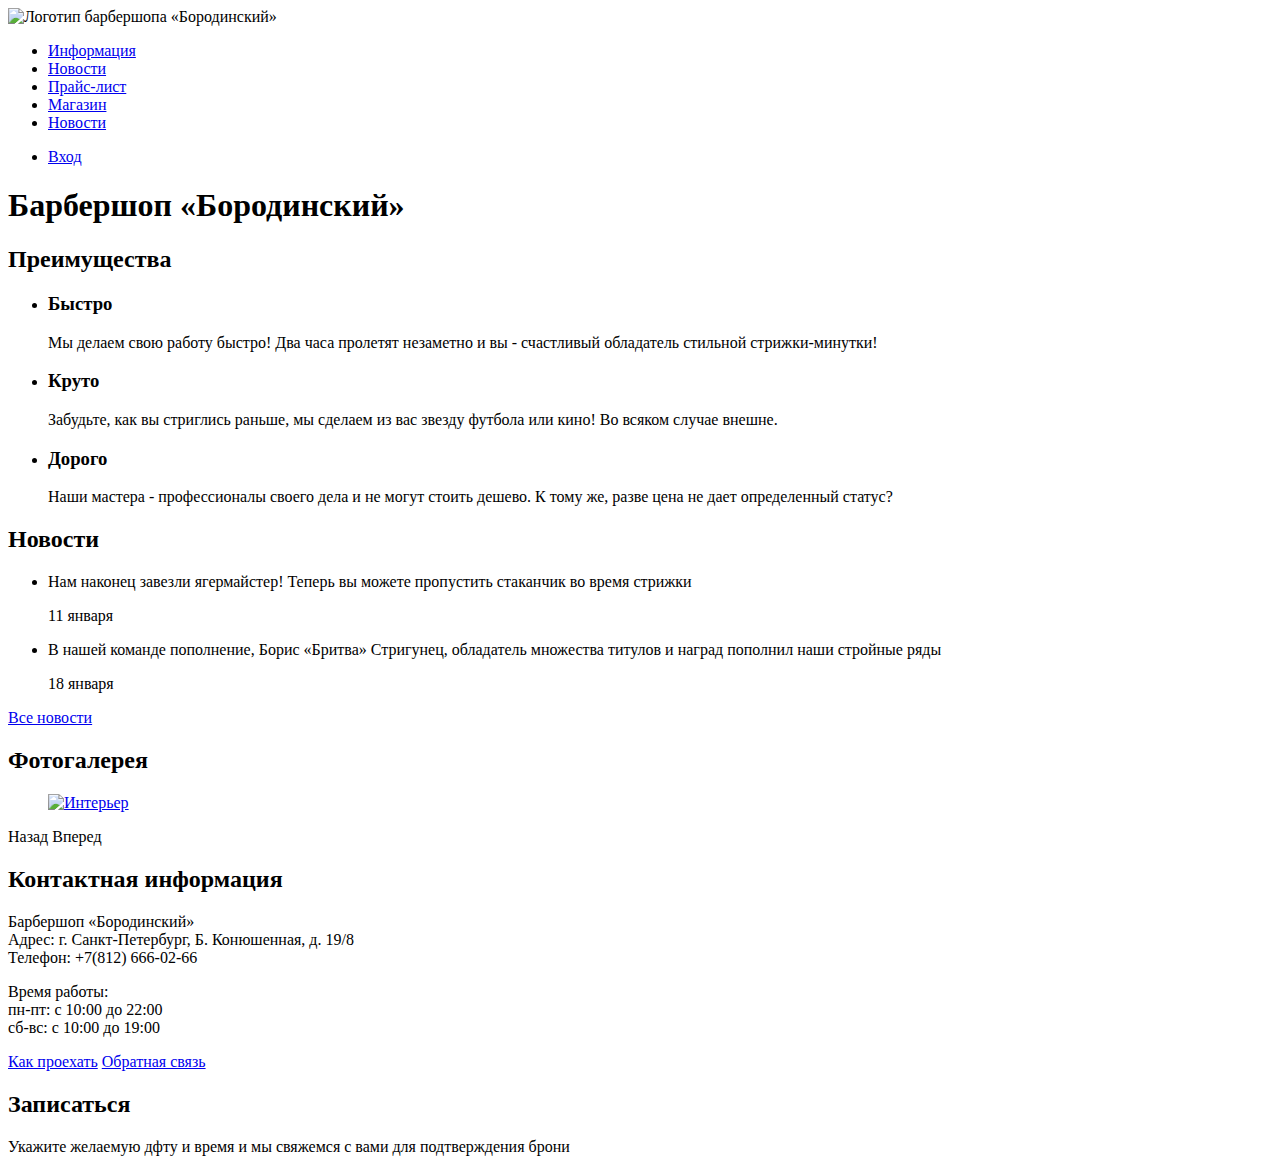
==== index.html @ f6ae05a8 "Add section appointment" ====
<!DOCTYPE html>
<html lang="ru">
  <head>
    <meta charset="utf-8">
    <title>HTML Academy: Барбершоп</title>
  </head>
  <body>
    <header class="main-header">
      <nav class="main-navigation">
        <a class="main-header-logo">
          <img src="img/index-logo.svg" width="368" height="153" alt="Логотип
           барбершопа  «Бородинский»">
        </a>
        <div class="main-navigation-wrapper">
          <div class="container">
            <ul class="site-navigation">
              <li><a href="info.html">Информация</a></li>
              <li><a href="news.html">Новости</a></li>
              <li><a href="price.html">Прайс-лист</a></li>
              <li><a href="catalog.html">Магазин</a></li>
              <li><a href="contacts.html">Новости</a></li>
            </ul>
            <ul class="user=navigation">
              <li><a class="login-link" href="login.html">Вход</a></li>
            </ul>
          </div>
        </div>  
      </nav>
    </header>
    <main class="container">
      <h1 class="visually-hidden">Барбершоп «Бородинский»</h1>
      <section class="features">
        <h2 class="visually-hidden">Преимущества</h2>
        <ul class="features-list">
          <li class="feature-item">
            <h3>Быстро</h3>
            <p>
              Мы делаем свою работу быстро! Два часа пролетят незаметно
               и вы - счастливый обладатель стильной стрижки-минутки!
            </p>
          </li>
          <li class="features-item">
            <h3>Круто</h3>
            <p>Забудьте, как вы стриглись раньше, мы сделаем из вас звезду
              футбола или кино! Во всяком случае внешне.
            </p>
          </li>
          <li class="feature-item">
            <h3>Дорого</h3>
            <p>Наши мастера - профессионалы своего дела и не могут стоить
              дешево. К тому же, разве цена не дает определенный статус?
            </p>
          </li>
        </ul>
      </section>
      <section class="news">
        <h2>Новости</h2>
        <ul class="news-list">
          <li class="news-item">
            <p>Нам наконец завезли ягермайстер! Теперь вы можете пропустить
               стаканчик во время стрижки</p>
            <time datetime="2016-01-11">11 января</time>
          </li>
          <li class="news-item">
            <p>В нашей команде пополнение, Борис «Бритва» Стригунец, 
              обладатель множества титулов и наград пополнил наши стройные ряды
            </p>
            <time datetime="2016-01-18">18 января</time>
          </li>
        </ul>
        <a class="button" href="news.html">Все новости</a>
      </section>
      <section class="gallery-content">
        <h2>Фотогалерея</h2>
        <figure class="gallery-content">
          <a href="#"><img src="img/studio.jpg" width="286" height="164" 
            alt="Интерьер"></a>
        </figure>
        <span class="button gallery-button gallery-button-back">Назад</span>
        <span class="button gallery-button gullery-button-next">Вперед</span>
      </section>
      <section class="contacts">
        <h2>Контактная информация</h2>
        <p>
            Барбершоп «Бородинский»<br>
            Адрес: г. Санкт-Петербург, Б. Конюшенная, д. 19/8 <br>
            Телефон: +7(812) 666-02-66
        </p>
        <p>
          Время работы:<br>
          пн-пт: с 10:00 до 22:00<br>
          сб-вс: с 10:00 до 19:00
        </p>
        <a class="button contacts-button" href="map.html">Как проехать</a>
        <a class="button contacts-button" href="contacts.html">Обратная связь</a>
      </section>
      <section class="appointment">
        <h2>Записаться</h2>
        <p class="appointment-info">Укажите желаемую дфту и время и мы свяжемся
           с вами для подтверждения брони</p>
           <!-- Форма -->
      </section>

    </main>
    

  </body>
</html>
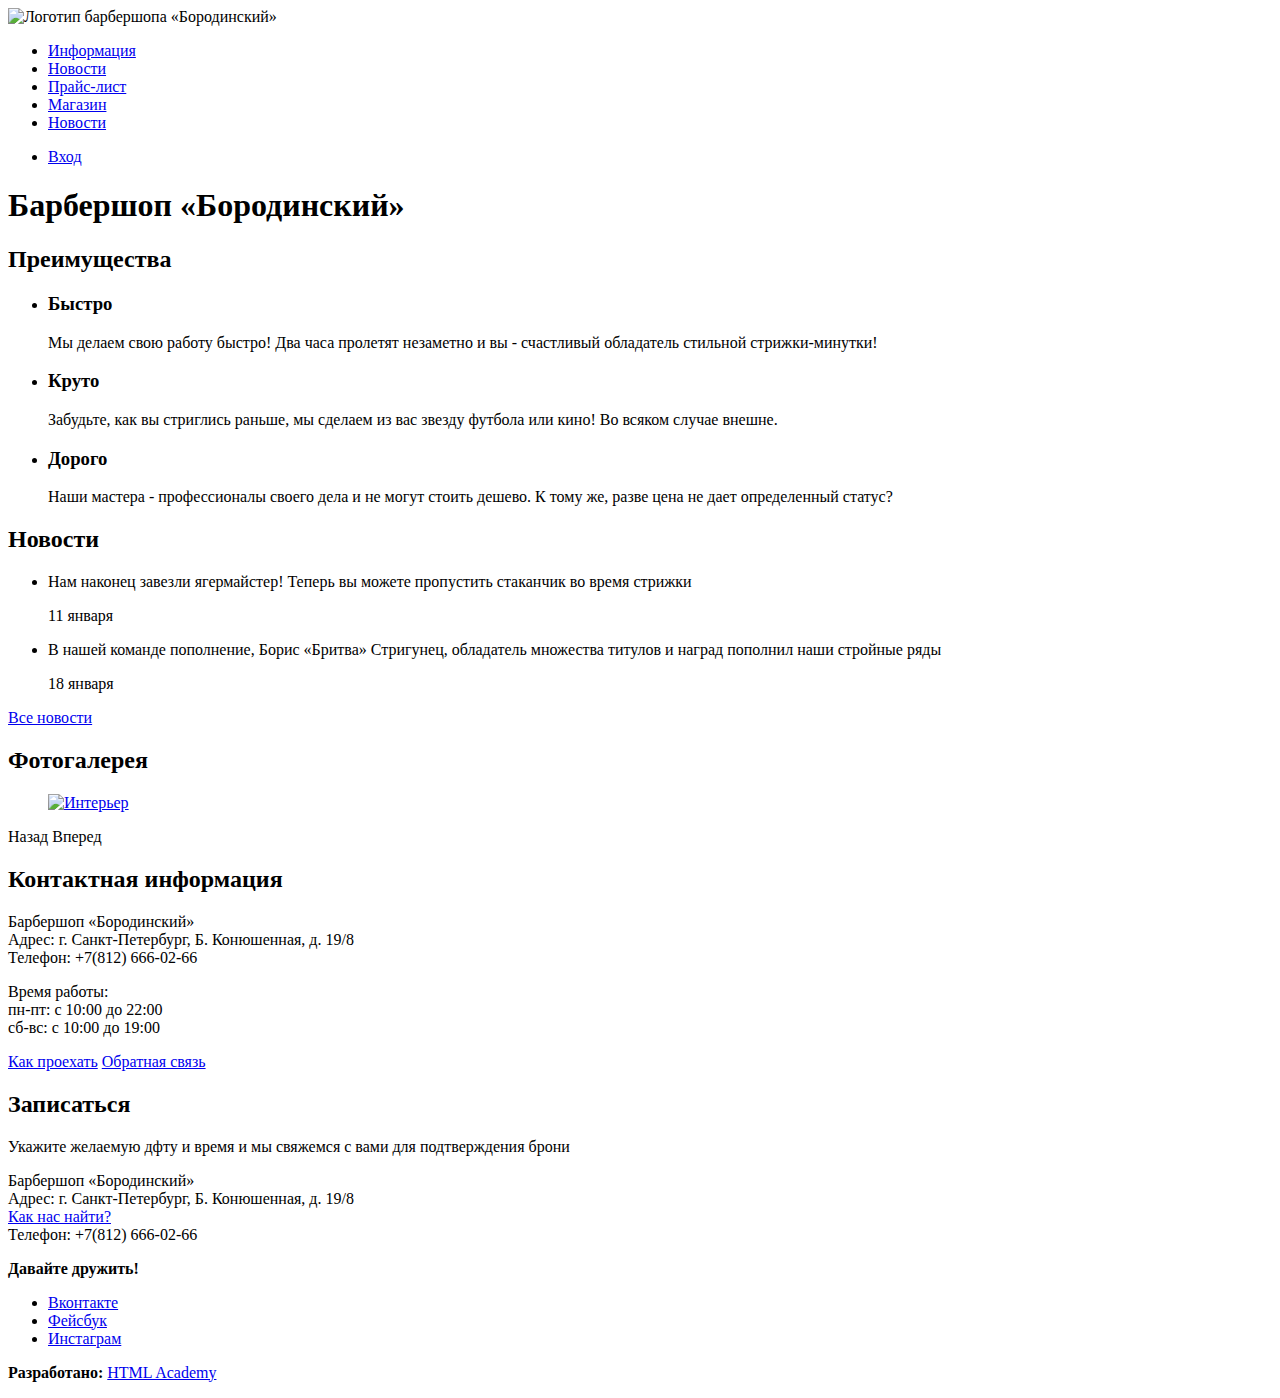
==== commit 71a34d3f: "Add footer" ====
--- a/index.html
+++ b/index.html
@@ -100,9 +100,27 @@
            с вами для подтверждения брони</p>
            <!-- Форма -->
       </section>
-
-    </main>
-    
+     </main>
+    <footer class="main-footer">
+      <p class="footer-contacts">
+          Барбершоп «Бородинский»<br>
+          Адрес: г. Санкт-Петербург, Б. Конюшенная, д. 19/8<br>
+          <a href="map.html">Как нас найти?</a><br>
+          Телефон: +7(812) 666-02-66
+      </p>
+      <div class="footer-social">
+        <b>Давайте дружить!</b>
+        <ul>
+          <li><a class="social-button" href="#">Вконтакте</a></li>
+          <li><a class="social-button" href="#">Фейсбук</a></li>
+          <li><a class="social-button" href="#">Инстаграм</a></li>
+        </ul>
+      </div>
+      <p class="footer-copyright">
+        <b>Разработано:</b>
+        <a class="button" href="http://htmlacademy.ru">HTML Academy</a>
+      </p>
+    </footer>
 
   </body>
 </html>
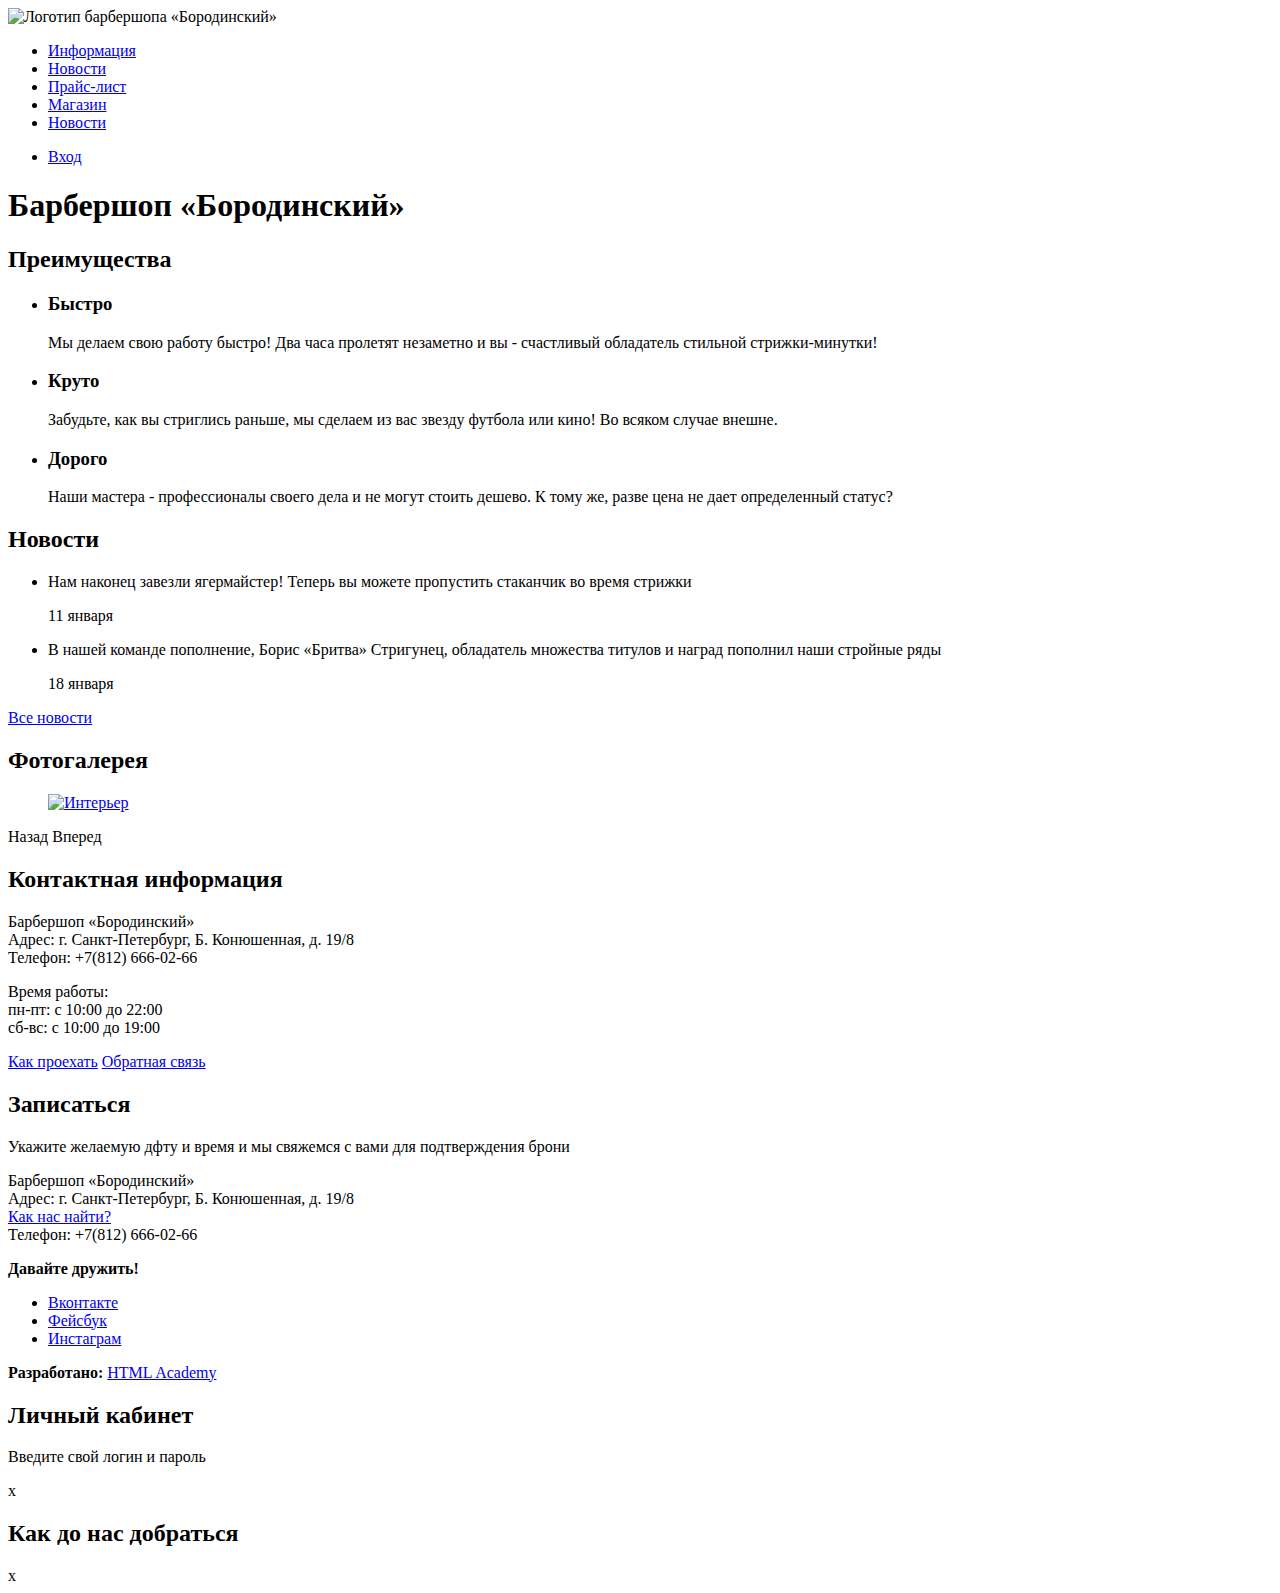
==== commit d52b6c9c: "Add modal login and map" ====
--- a/index.html
+++ b/index.html
@@ -121,6 +121,15 @@
         <a class="button" href="http://htmlacademy.ru">HTML Academy</a>
       </p>
     </footer>
-
+   <section class="modal modal-login">
+    <h2>Личный кабинет</h2>
+    <p>Введите свой логин и пароль</p>
+      <!--Форма  -->
+      <span class="modal modal-close">x</span>
+  </section> 
+  <section class="modal modal-map">
+    <h2 class="visually-hidden">Как до нас добраться</h2>
+    <span class="modal modal-close">x</span>
+  </section>
   </body>
 </html>
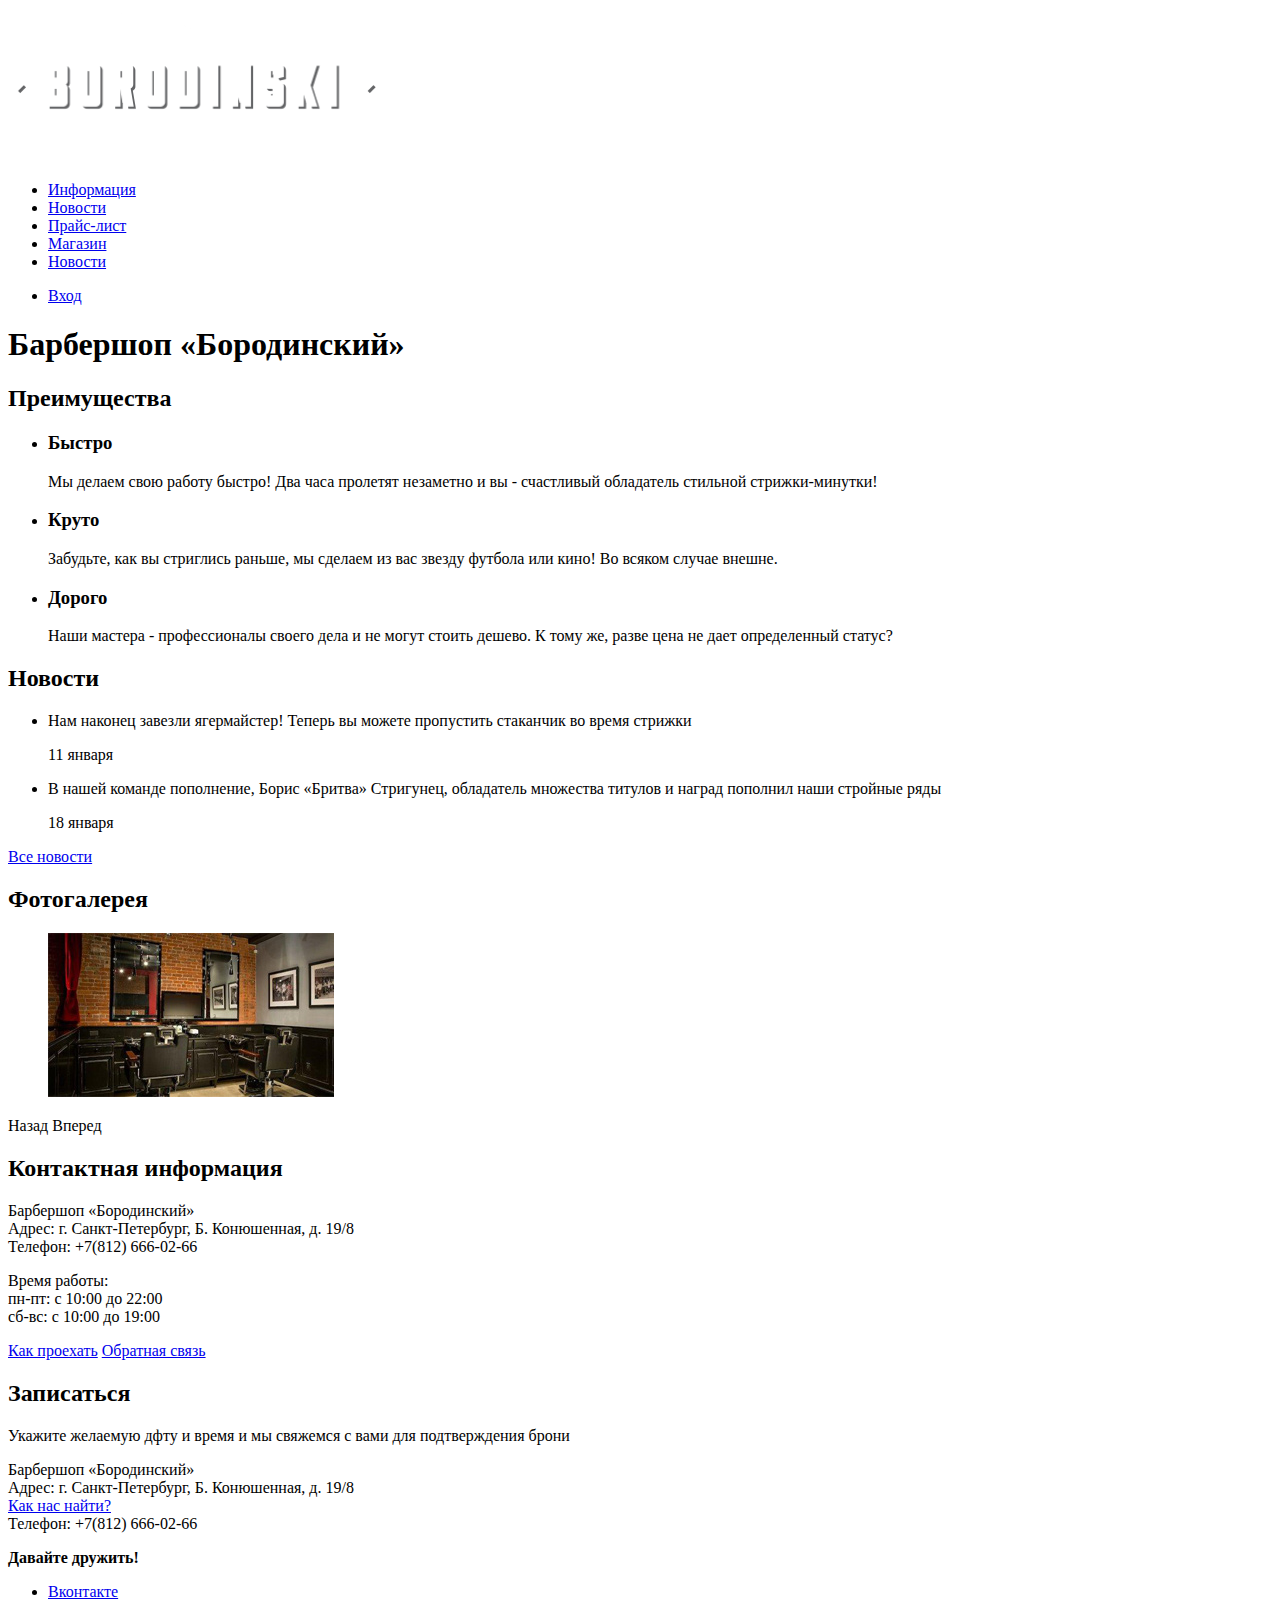
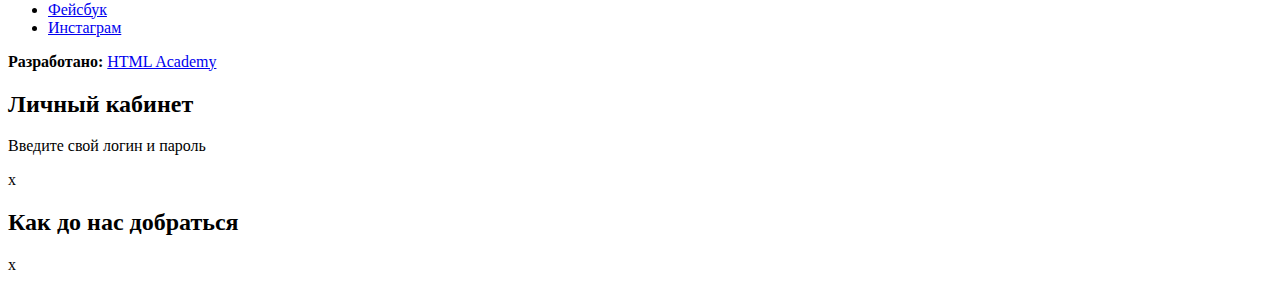
==== commit b26fb60f: "Change format" ====
--- a/index.html
+++ b/index.html
@@ -8,7 +8,7 @@
     <header class="main-header">
       <nav class="main-navigation">
         <a class="main-header-logo">
-          <img src="img/index-logo.svg" width="368" height="153" alt="Логотип
+          <img src="img/index-logo.png" width="368" height="153" alt="Логотип
            барбершопа  «Бородинский»">
         </a>
         <div class="main-navigation-wrapper">
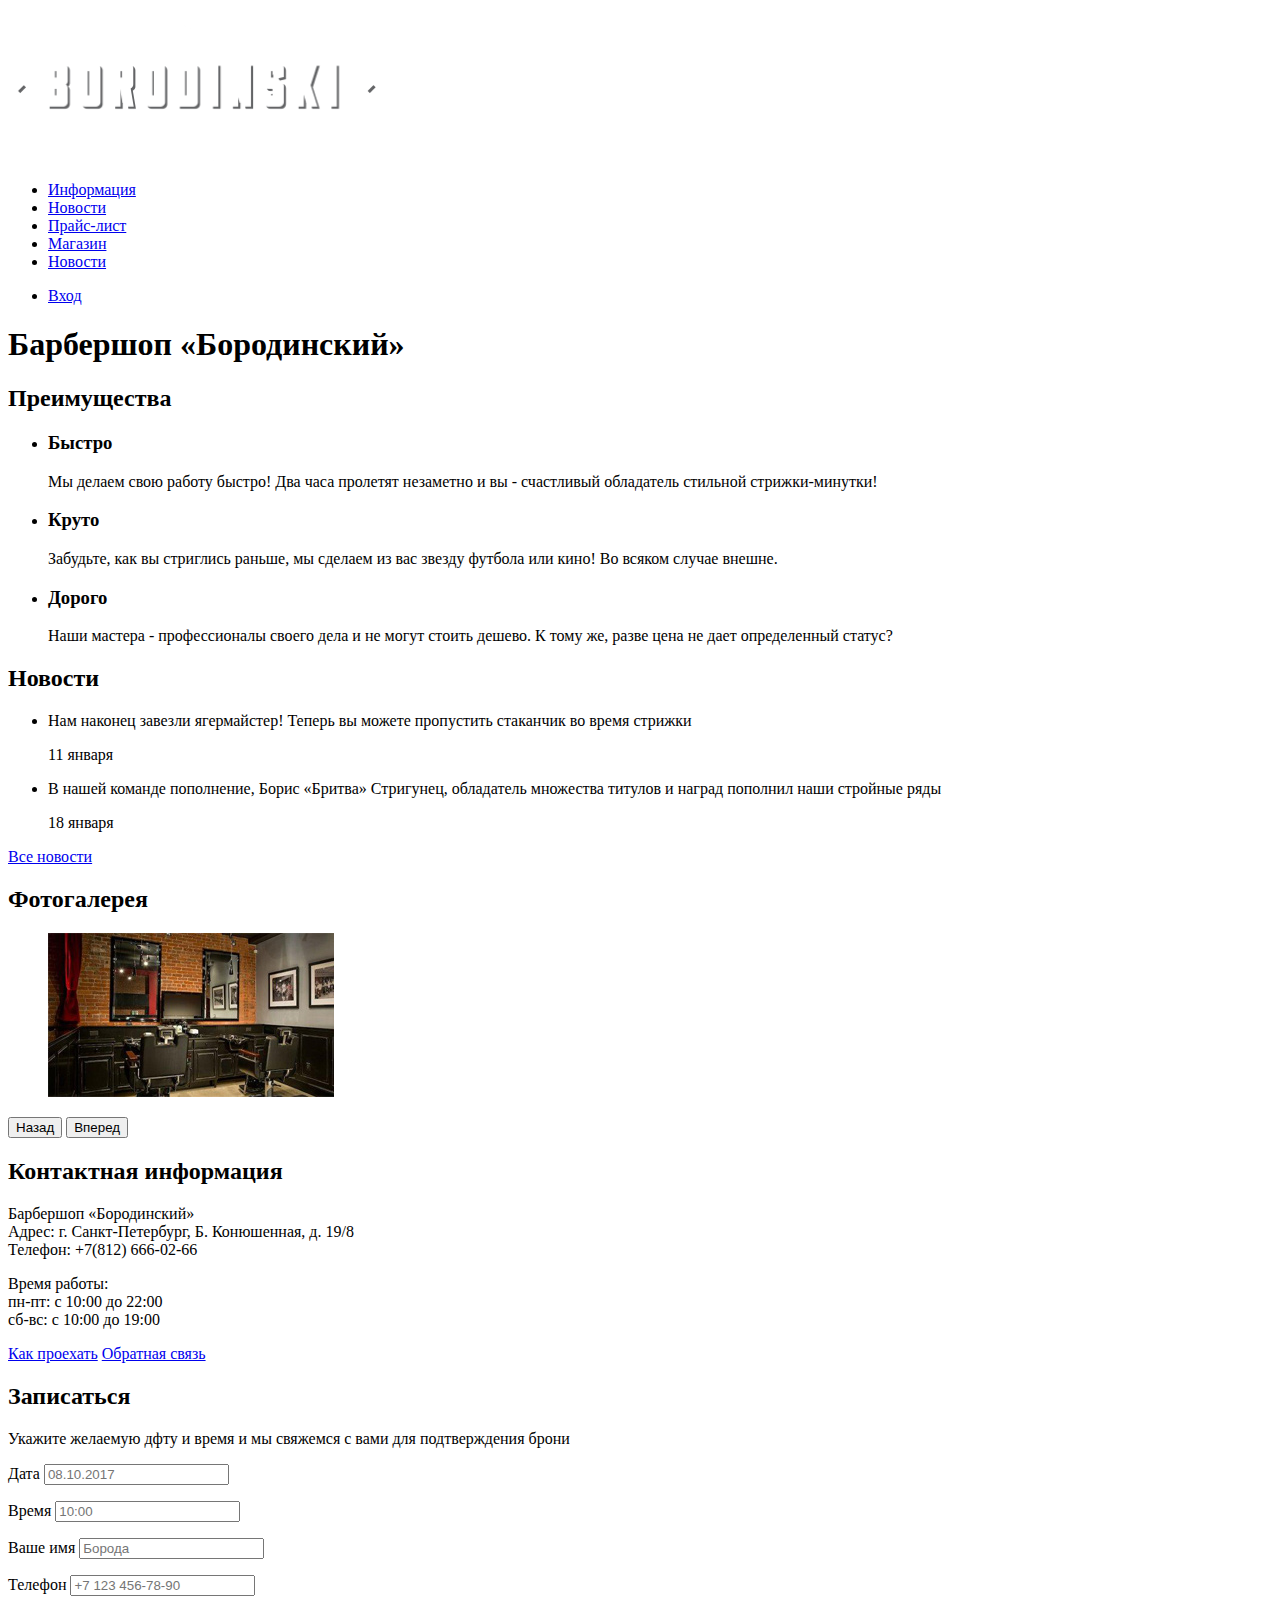
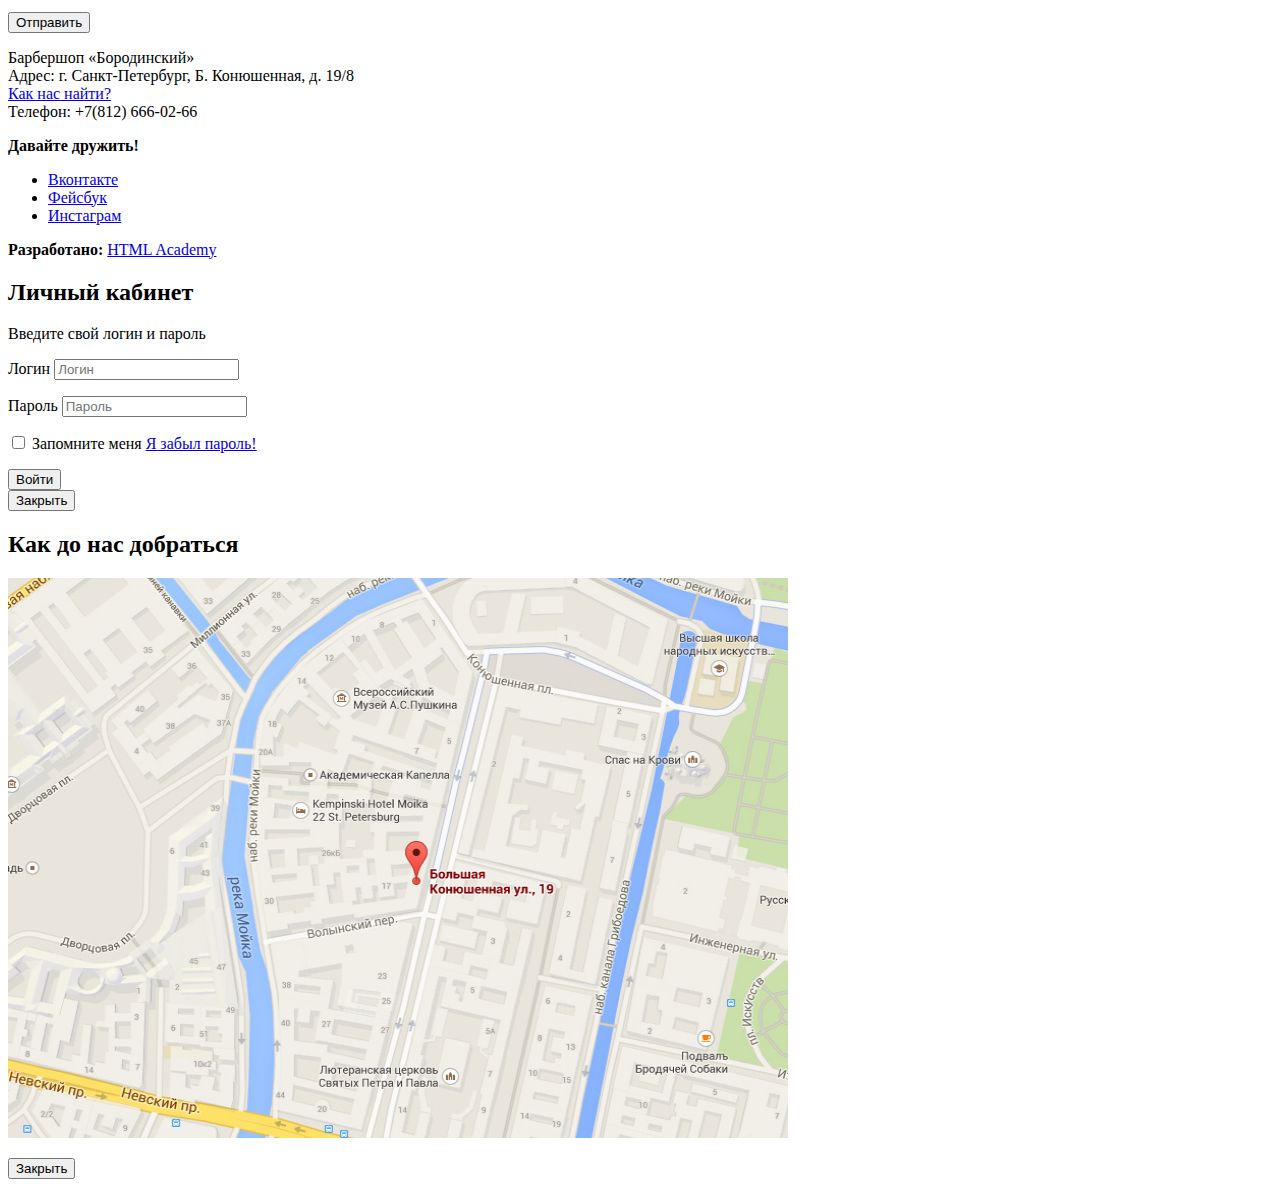
==== commit a32d88a2: "Add forms and labels" ====
--- a/index.html
+++ b/index.html
@@ -8,23 +8,20 @@
     <header class="main-header">
       <nav class="main-navigation">
         <a class="main-header-logo">
-          <img src="img/index-logo.png" width="368" height="153" alt="Логотип
-           барбершопа  «Бородинский»">
+          <img src="img/index-logo.png" width="368" height="153" alt="Логотип барбершопа  «Бородинский»">
         </a>
-        <div class="main-navigation-wrapper">
-          <div class="container">
-            <ul class="site-navigation">
-              <li><a href="info.html">Информация</a></li>
-              <li><a href="news.html">Новости</a></li>
-              <li><a href="price.html">Прайс-лист</a></li>
-              <li><a href="catalog.html">Магазин</a></li>
-              <li><a href="contacts.html">Новости</a></li>
-            </ul>
-            <ul class="user=navigation">
-              <li><a class="login-link" href="login.html">Вход</a></li>
-            </ul>
-          </div>
-        </div>  
+        <ul class="site-navigation">
+          <li><a href="info.html">Информация</a></li>
+          <li><a href="news.html">Новости</a></li>
+          <li><a href="price.html">Прайс-лист</a></li>
+          <li><a href="catalog.html">Магазин</a></li>
+          <li><a href="contacts.html">Новости</a></li>
+        </ul>
+        <ul class="user=navigation">
+          <li>
+            <a class="login-link" href="login.html">Вход</a>
+          </li>
+        </ul>
       </nav>
     </header>
     <main class="container">
@@ -76,8 +73,8 @@
           <a href="#"><img src="img/studio.jpg" width="286" height="164" 
             alt="Интерьер"></a>
         </figure>
-        <span class="button gallery-button gallery-button-back">Назад</span>
-        <span class="button gallery-button gullery-button-next">Вперед</span>
+        <button class="button gallery-button gallery-button-back">Назад</button>
+        <button class="button gallery-button gullery-button-next">Вперед</button>
       </section>
       <section class="contacts">
         <h2>Контактная информация</h2>
@@ -98,7 +95,25 @@
         <h2>Записаться</h2>
         <p class="appointment-info">Укажите желаемую дфту и время и мы свяжемся
            с вами для подтверждения брони</p>
-           <!-- Форма -->
+        <form class="appointment-form" action="http://echo.htmlacademy.ru" method="post">
+          <p class="appointment-item">
+            <label for="appointment-date">Дата</label>
+            <input id="appointment-date" type="text" name="date" value="" placeholder="08.10.2017">
+          </p>
+          <p class="appointment-item">
+            <label for="appointment-time">Время</label>
+            <input id="appointment-time" type="text" name="time" value="" placeholder="10:00">
+          </p>
+          <p class="appointment-item">
+              <label for="appointment-name">Ваше имя</label>
+              <input id="appointment-name" type="text" name="time" value="" placeholder="Борода">
+            </p>
+          <p class="appointment-item">
+            <label for="appointment-phone">Телефон</label>
+            <input id="appointment-phone" type="tel" name="phone" value="" placeholder="+7 123 456-78-90">
+          </p>
+          <button class="button" type="submit">Отправить</button>
+        </form>
       </section>
      </main>
     <footer class="main-footer">
@@ -124,12 +139,34 @@
    <section class="modal modal-login">
     <h2>Личный кабинет</h2>
     <p>Введите свой логин и пароль</p>
-      <!--Форма  -->
-      <span class="modal modal-close">x</span>
+    <form class="login-form" action="https://echo.htmlacademy.ru" method="post">
+      <p>
+        <label class="visually-hidden" for="user-login">Логин</label>
+        <input class="login-icon-user" id="user-login" type="text" name="login" placeholder="Логин">
+      </p>
+      <p>
+        <label class="visually-hidden" for="user-password">Пароль</label>
+        <input class="login-icon-password" id="user-password" type="password" name="password" placeholder="Пароль">
+      </p>
+      <p class="login-password-info">
+        <label class="login-checkbox">
+          <input type="checkbox" name="remember" class="visually-hidden">
+          <span class="checkbox-indicator"></span>
+          Запомните меня
+        </label> 
+        <a class="restore" href="#">Я забыл пароль!</a>
+      </p>
+      <button class="button" type="submit">Войти</button>
+    </form>
+    <button class="modal-close" type="button">Закрыть</button>
   </section> 
   <section class="modal modal-map">
     <h2 class="visually-hidden">Как до нас добраться</h2>
-    <span class="modal modal-close">x</span>
+    <p>
+      <img src="img/map.jpg" width="780" height="560" alt="Офис компании по адресу ул.
+      Большая Конюшенная 19/8, Санкт-Петербург">
+    </p>
+    <button class="modal-close" type="button">Закрыть</button>
   </section>
   </body>
 </html>
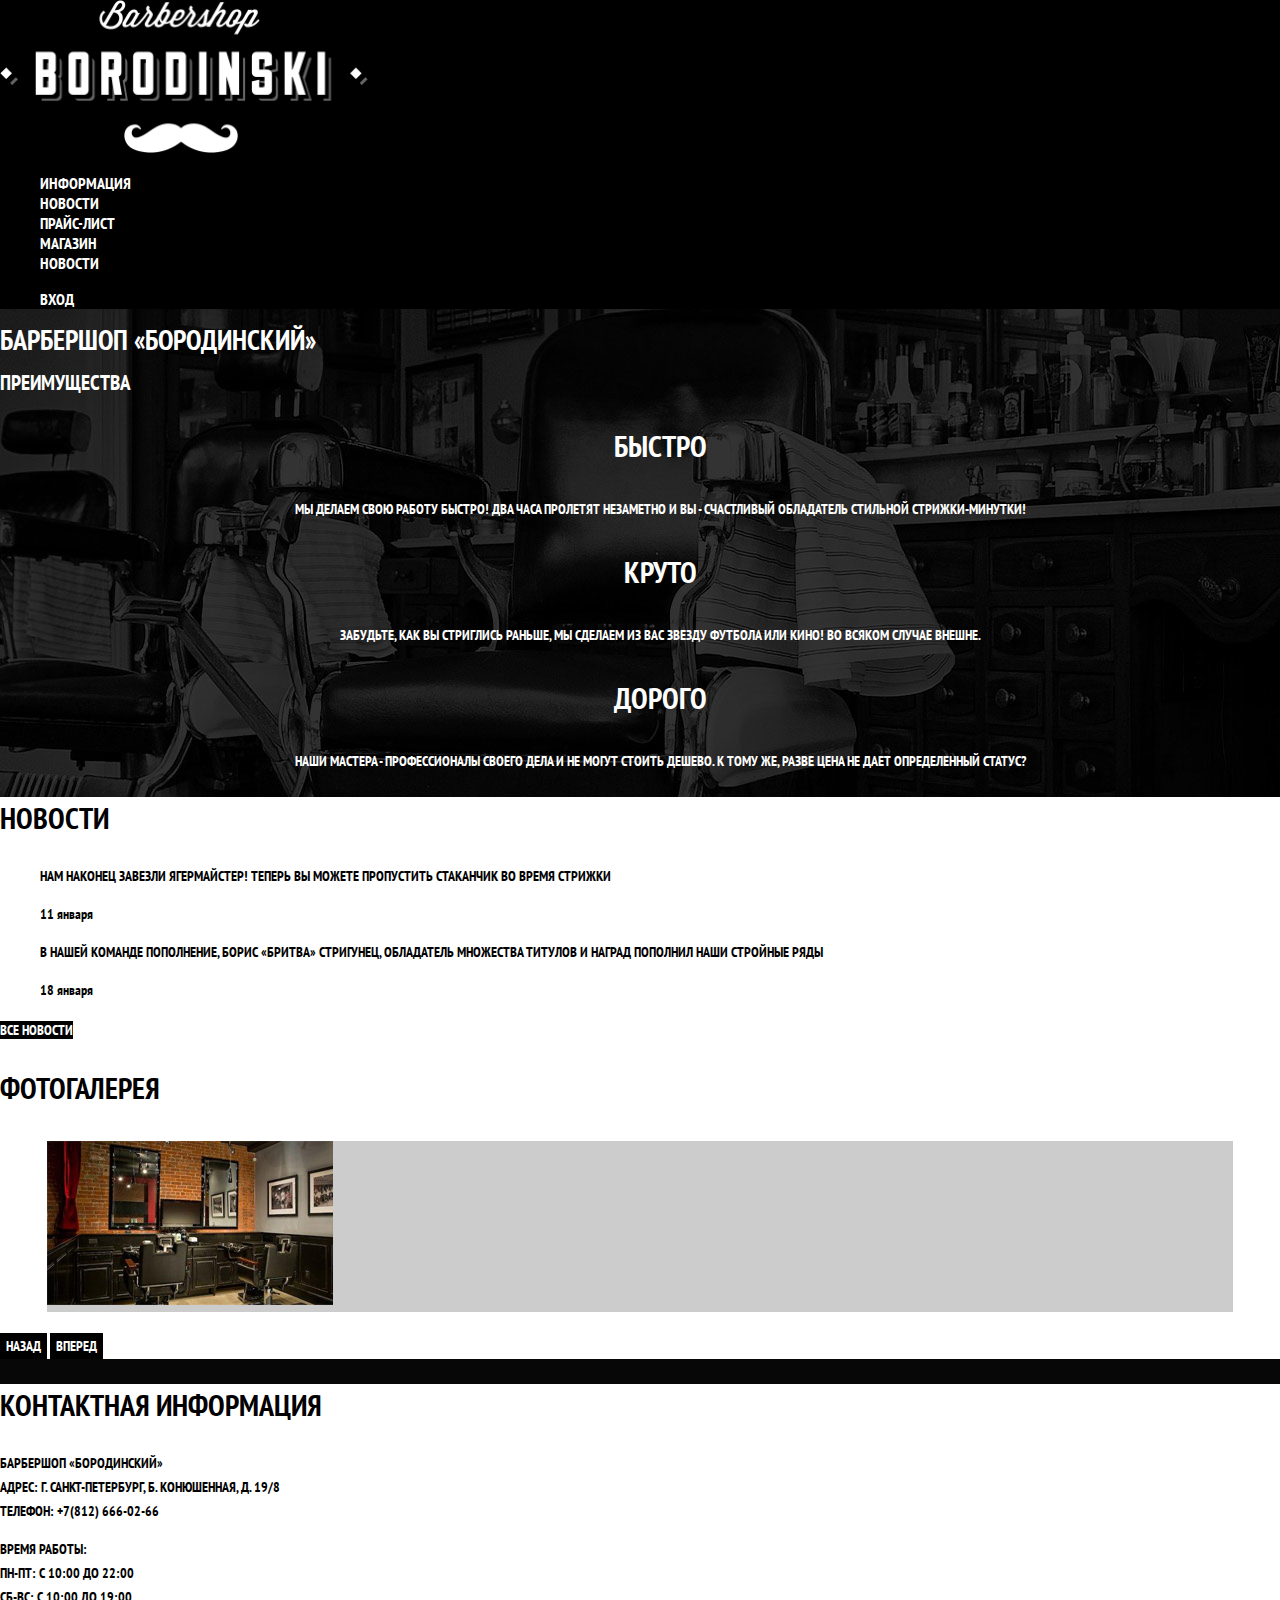
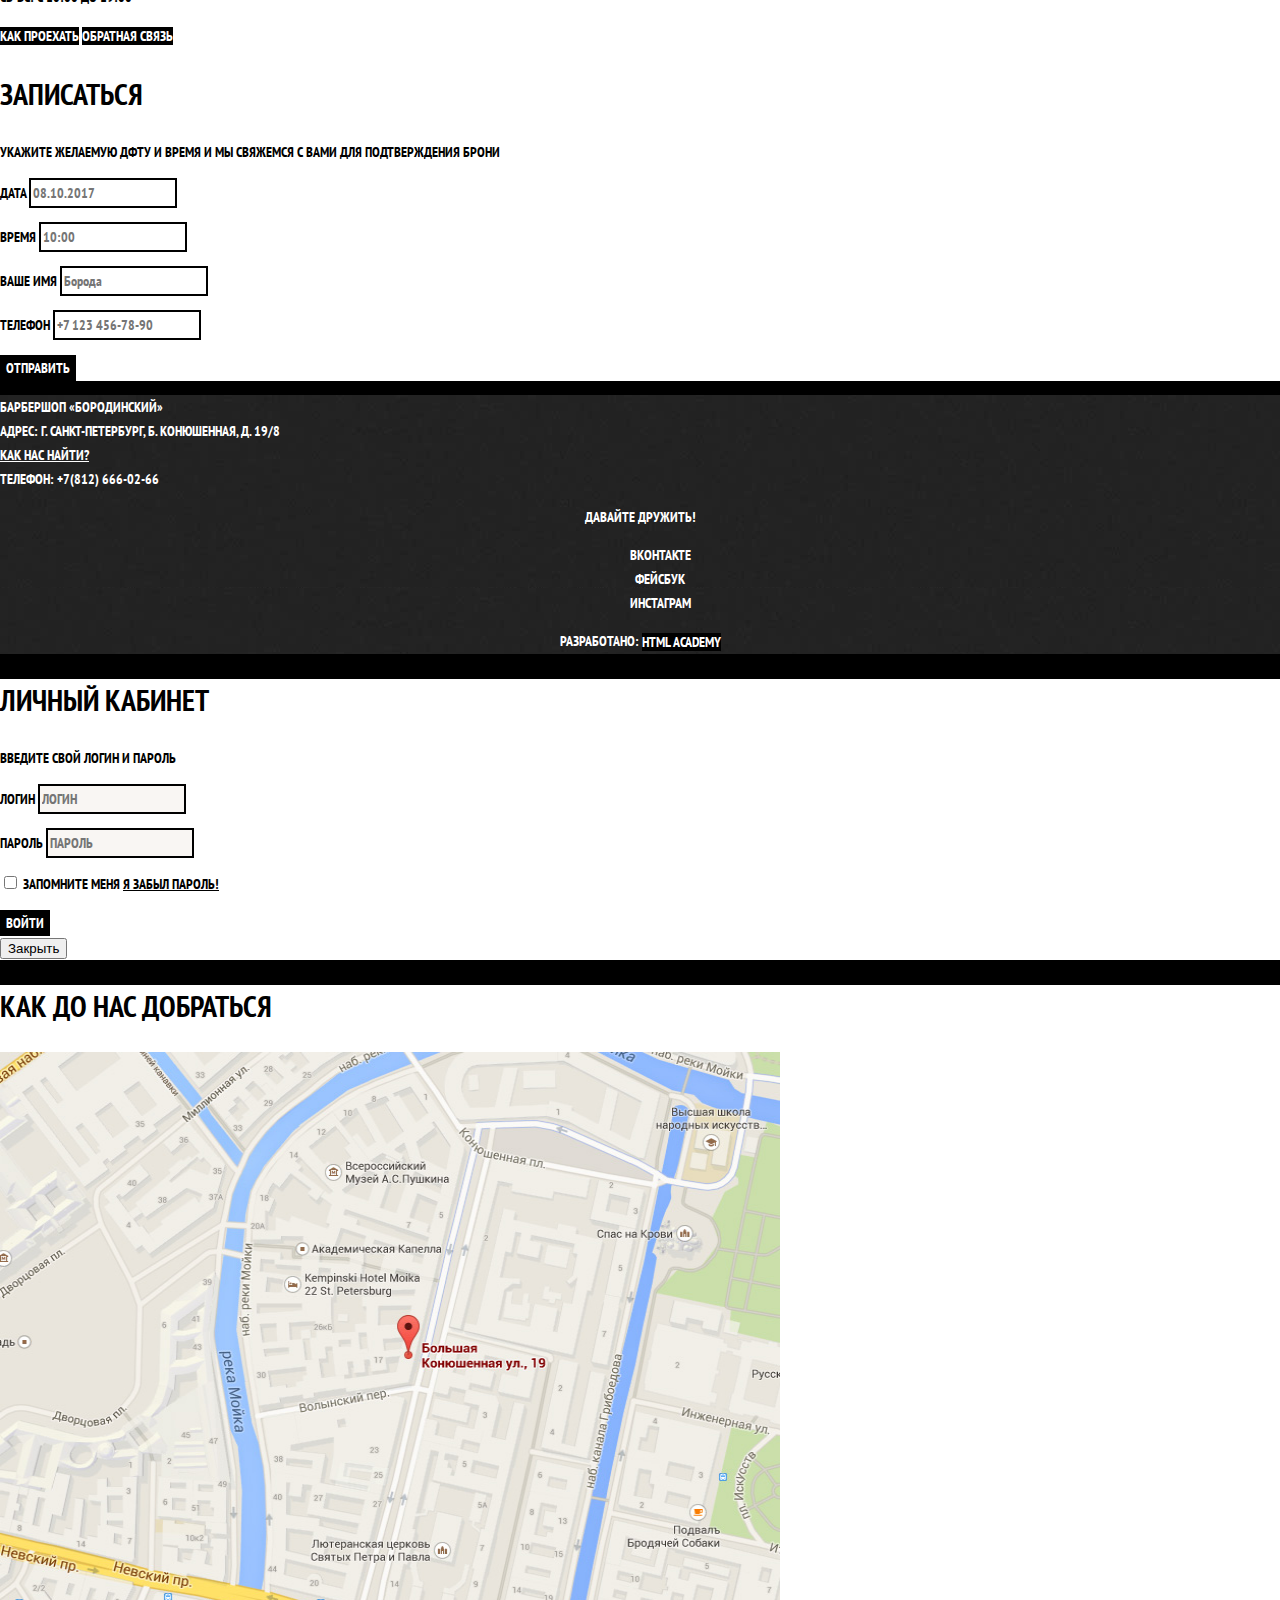
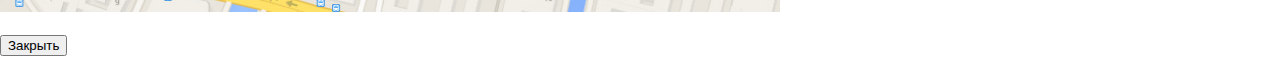
==== commit b2d9381a: "Add style.css" ====
--- a/index.html
+++ b/index.html
@@ -3,6 +3,9 @@
   <head>
     <meta charset="utf-8">
     <title>HTML Academy: Барбершоп</title>
+    <link href="https://fonts.googleapis.com/css?family=PT+Sans+Narrow:400,700&amp;subset=latin,cyrillic" rel="stylesheet">
+    <link href="https://fonts.googleapis.com/css?family=PT+Sans+Narrow:400,700&amp;subset=latin,cyrillic" rel="stylesheet">
+    <link href="css/style.css" rel="stylesheet">
   </head>
   <body>
     <header class="main-header">
@@ -17,7 +20,7 @@
           <li><a href="catalog.html">Магазин</a></li>
           <li><a href="contacts.html">Новости</a></li>
         </ul>
-        <ul class="user=navigation">
+        <ul class="user-navigation">
           <li>
             <a class="login-link" href="login.html">Вход</a>
           </li>
@@ -36,7 +39,7 @@
                и вы - счастливый обладатель стильной стрижки-минутки!
             </p>
           </li>
-          <li class="features-item">
+          <li class="feature-item">
             <h3>Круто</h3>
             <p>Забудьте, как вы стриглись раньше, мы сделаем из вас звезду
               футбола или кино! Во всяком случае внешне.
@@ -50,6 +53,7 @@
           </li>
         </ul>
       </section>
+      <div class="index-columns">
       <section class="news">
         <h2>Новости</h2>
         <ul class="news-list">
@@ -67,7 +71,7 @@
         </ul>
         <a class="button" href="news.html">Все новости</a>
       </section>
-      <section class="gallery-content">
+      <section class="gallery">
         <h2>Фотогалерея</h2>
         <figure class="gallery-content">
           <a href="#"><img src="img/studio.jpg" width="286" height="164" 
@@ -76,6 +80,9 @@
         <button class="button gallery-button gallery-button-back">Назад</button>
         <button class="button gallery-button gullery-button-next">Вперед</button>
       </section>
+    </div>
+
+    <div class="index-columns">
       <section class="contacts">
         <h2>Контактная информация</h2>
         <p>
@@ -115,6 +122,7 @@
           <button class="button" type="submit">Отправить</button>
         </form>
       </section>
+    </div>
      </main>
     <footer class="main-footer">
       <p class="footer-contacts">
--- a/css/style.css
+++ b/css/style.css
@@ -0,0 +1,203 @@
+body {
+   margin: 0;
+   padding: 0;
+
+   font-family: "PT Sans Narrow", Arial, sans-serif;
+   font-size: 14px;
+   line-height: 24px;
+   font-weight: 700;
+   color: #ffffff;
+   text-transform: uppercase;
+
+   background-color: #000000;
+   background-image: url("../img/bg.jpg");
+   background-position: top center;
+   background-repeat: no-repeat;
+}
+
+.inner-page {
+    color: #000000;
+    background-color: #f9f6f3;
+    background-image: url("../img/pattern-light.jpg");
+    background-position: 0 0;
+    background-repeat: repeat;
+}
+
+a {
+    text-decoration: none;
+}
+
+.button {
+    font: inherit;
+
+    text-align: center;
+    color: #ffffff;
+    vertical-align: middle;
+    text-transform: uppercase;
+
+    background-color: #000000;
+    border: none;
+}
+
+.button:hover,
+.button:focus,
+.button:active {
+    background-color: #663d14;
+}
+
+.main-navigation {
+    font-size: 16px;
+    line-height: 20px;
+    color: #ffffff;
+
+    background-color: #000000;
+}
+
+.site-navigation,
+.user-navigation {
+    list-style: none;
+}
+
+.site-navigation a,
+.user-navigation a {
+    color: #ffffff;
+}
+
+.site-navigation a:hover,
+.site-navigation a:focus,
+.user-navigation a:hover,
+.user-navigation a:focus {
+    background-color: #242424;
+}
+
+.features-list {
+    list-style: none;
+}
+
+.feature-item {
+    text-align: center;
+}
+
+.feature-item h3 {
+    font-size: 30px;
+    line-height: 42px;
+}
+
+.index-columns {
+    color: #000000;
+
+    background-color: #f8f5f2;
+    background-image: url("../img/pattern-light.jpg");
+    background-position: 0 0;
+    background-repeat: repeat;
+}
+
+.index-columns h2 {
+    font-size: 30px;
+    line-height: 42px;
+}
+
+.news-list {
+    list-style: none;
+}
+
+.news-item time {
+    text-transform: none;
+}
+
+.gallery-content {
+    background-color: #cccccc;
+    border: 7px solid #ffffff;
+}
+.appointment-item input {
+    font: inherit;
+
+    background-color: transparent;
+    border: 2px solid #000000;
+}
+
+.appointment-item input:focus {
+    border-color: #663d15;
+}
+
+.main-footer {
+    color: #ffffff;
+
+    background-color: #212121;
+    background-image: url("../img/pattern-dark.jpg");
+    background-position: 0 0;
+    background-repeat: repeat;
+}
+
+.footer-contacts a {
+    color: #ffffff;
+    text-decoration: underline;
+}
+
+.footer-contacts a:hover,
+.footer-contacts a:focus {
+    text-decoration: none;
+}
+
+.footer-social {
+    text-align: center;
+}
+
+.footer-social ul {
+    list-style: none;
+}
+
+.social-button {
+    color: #ffffff;
+}
+
+.footer-copyright {
+    text-align: center;
+}
+
+.footer-copyright .button:hover,
+.footer-copyright .button:focus {
+    color: #000000;
+
+    background-color: #ffffff;
+}
+
+.modal {
+    color: #000000;
+
+    background-color: #f8f3f0;
+    background-image: url("../img/pattern-light.jpg");
+}
+.modal h2 {
+    font-size: 30px;
+    line-height: 42px;
+}
+
+.login-form input[type="text"],
+.login-form input[type="password"] {
+    font: inherit;
+    color: #000000;
+    text-transform: uppercase;
+
+    background-color: #f9f6f3;
+    border: 2px solid #000000;
+}
+
+.login-form input:focus {
+    border-color: #663d15;
+}
+
+.login-checkbox:hover,
+.login-checkbox:focs {
+    color: #663d15;
+}
+
+.restore {
+    color: #000000;
+    text-decoration: underline;
+}
+
+.restore:hover,
+.restore:focus {
+    text-decoration: none;
+}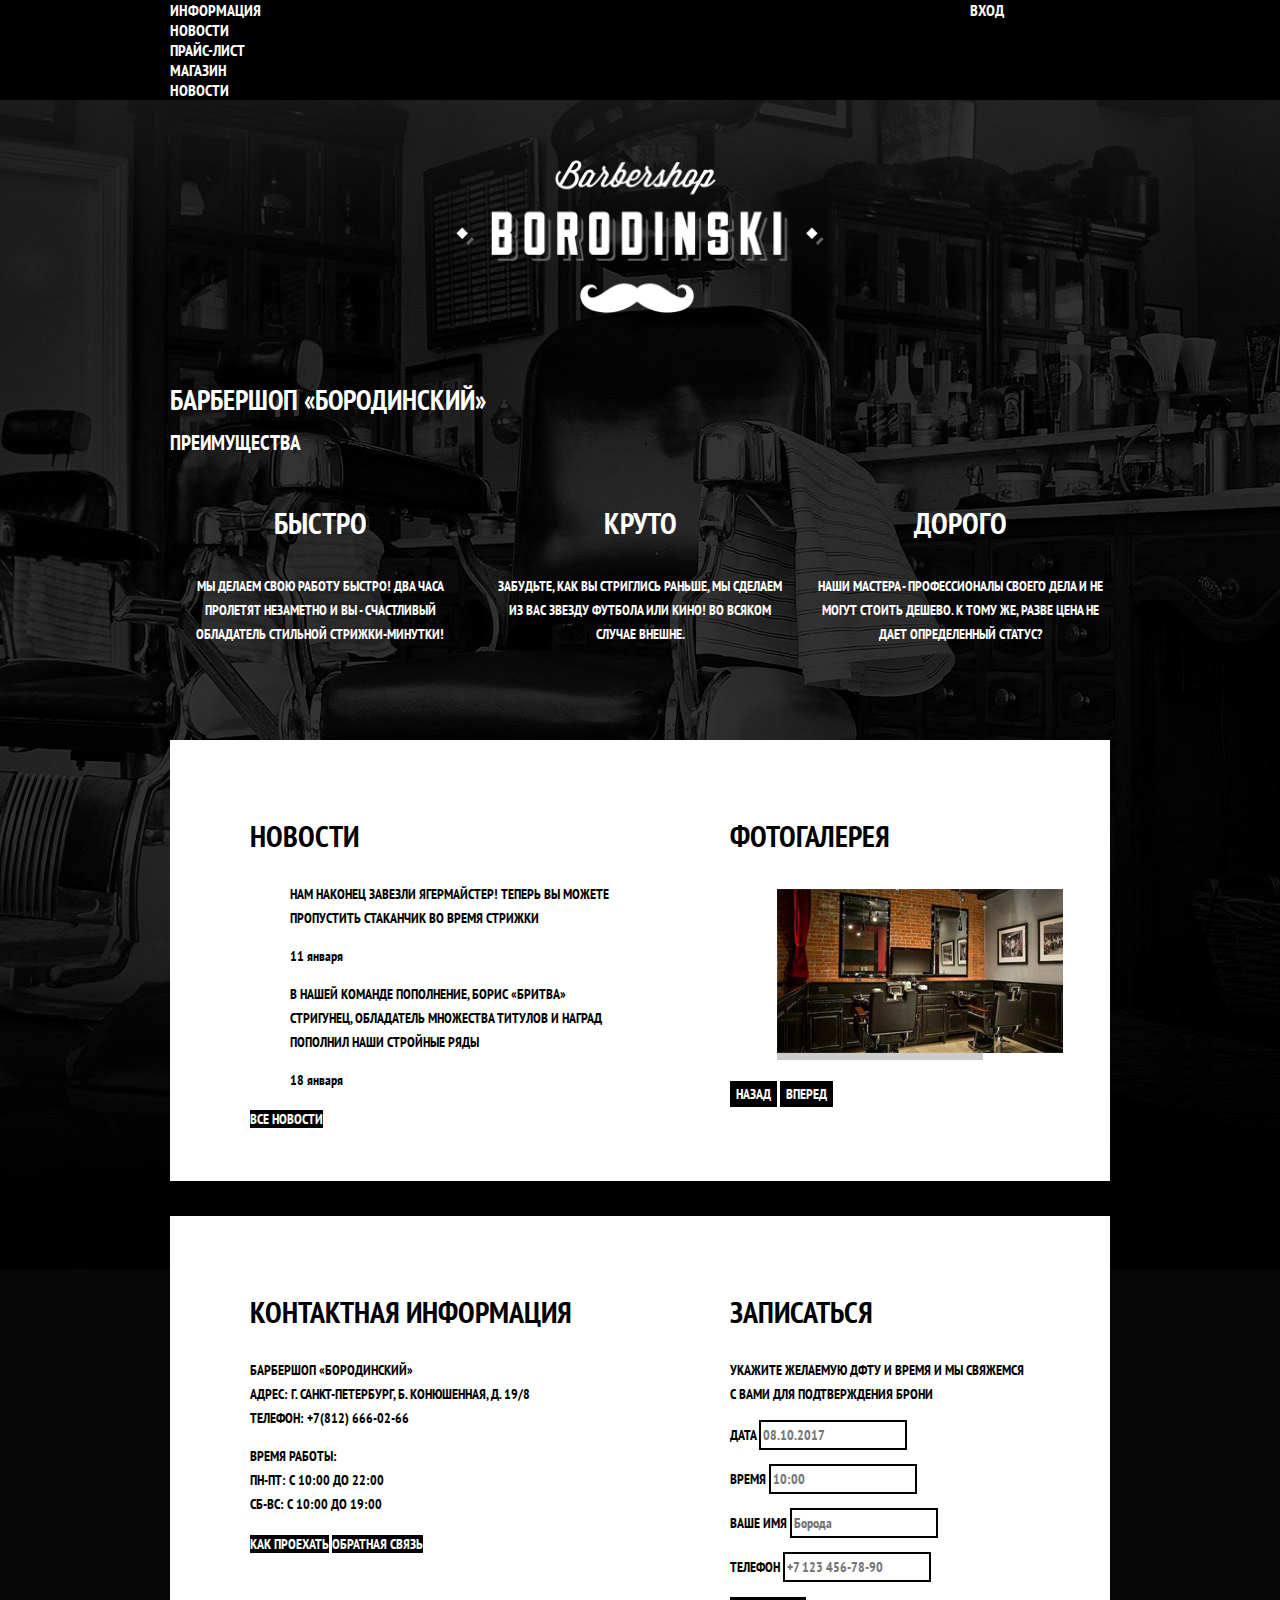
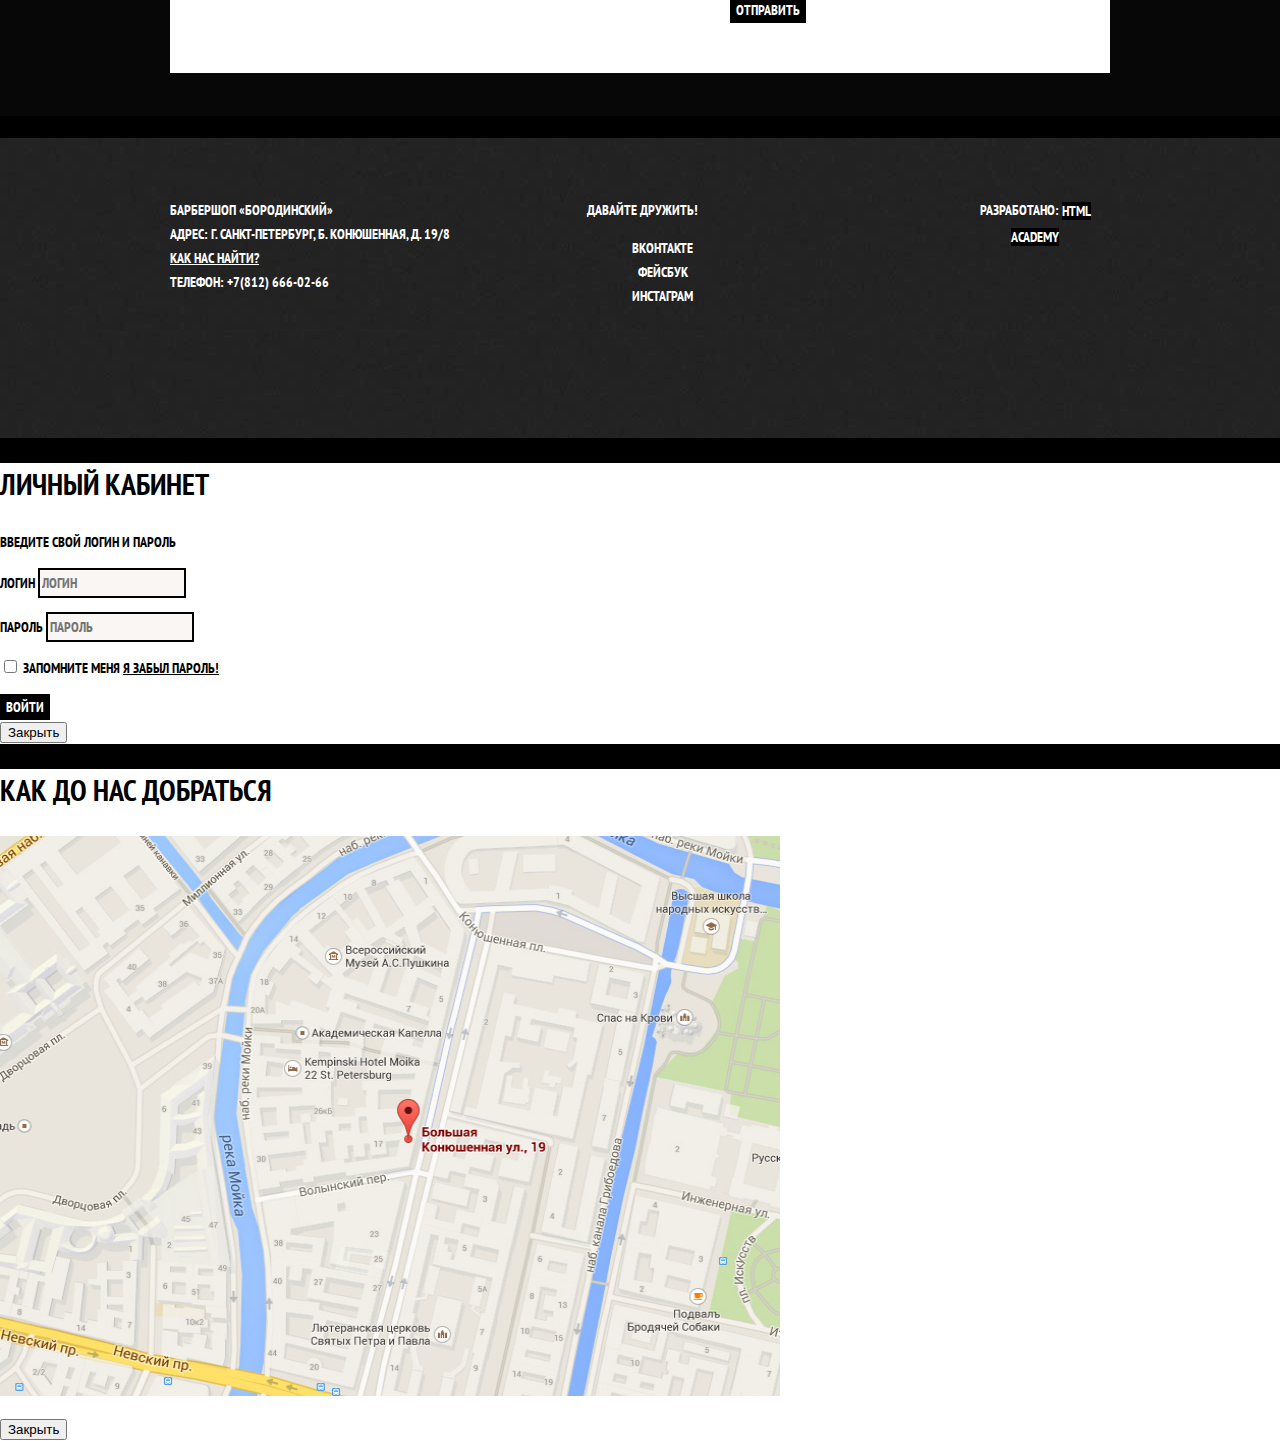
==== commit 8b1dd520: "Add css-style and flex" ====
--- a/index.html
+++ b/index.html
@@ -13,18 +13,22 @@
         <a class="main-header-logo">
           <img src="img/index-logo.png" width="368" height="153" alt="Логотип барбершопа  «Бородинский»">
         </a>
-        <ul class="site-navigation">
-          <li><a href="info.html">Информация</a></li>
-          <li><a href="news.html">Новости</a></li>
-          <li><a href="price.html">Прайс-лист</a></li>
-          <li><a href="catalog.html">Магазин</a></li>
-          <li><a href="contacts.html">Новости</a></li>
-        </ul>
-        <ul class="user-navigation">
-          <li>
-            <a class="login-link" href="login.html">Вход</a>
-          </li>
-        </ul>
+        <div class="main-navigation-wrapper">
+          <div class="container">
+            <ul class="site-navigation">
+              <li><a href="info.html">Информация</a></li>
+              <li><a href="news.html">Новости</a></li>
+              <li><a href="price.html">Прайс-лист</a></li>
+              <li><a href="catalog.html">Магазин</a></li>
+              <li><a href="contacts.html">Новости</a></li>
+            </ul>
+            <ul class="user-navigation">
+              <li>
+                <a class="login-link" href="login.html">Вход</a>
+              </li>
+            </ul>
+          </div>
+        </div>
       </nav>
     </header>
     <main class="container">
@@ -125,24 +129,26 @@
     </div>
      </main>
     <footer class="main-footer">
-      <p class="footer-contacts">
-          Барбершоп «Бородинский»<br>
-          Адрес: г. Санкт-Петербург, Б. Конюшенная, д. 19/8<br>
-          <a href="map.html">Как нас найти?</a><br>
-          Телефон: +7(812) 666-02-66
-      </p>
-      <div class="footer-social">
-        <b>Давайте дружить!</b>
-        <ul>
-          <li><a class="social-button" href="#">Вконтакте</a></li>
-          <li><a class="social-button" href="#">Фейсбук</a></li>
-          <li><a class="social-button" href="#">Инстаграм</a></li>
-        </ul>
+      <div class="container">
+        <p class="footer-contacts">
+            Барбершоп «Бородинский»<br>
+            Адрес: г. Санкт-Петербург, Б. Конюшенная, д. 19/8<br>
+            <a href="map.html">Как нас найти?</a><br>
+            Телефон: +7(812) 666-02-66
+        </p>
+        <div class="footer-social">
+          <b>Давайте дружить!</b>
+          <ul>
+            <li><a class="social-button" href="#">Вконтакте</a></li>
+            <li><a class="social-button" href="#">Фейсбук</a></li>
+            <li><a class="social-button" href="#">Инстаграм</a></li>
+          </ul>
+        </div>
+        <p class="footer-copyright">
+          <b>Разработано:</b>
+          <a class="button" href="http://htmlacademy.ru">HTML Academy</a>
+        </p>
       </div>
-      <p class="footer-copyright">
-        <b>Разработано:</b>
-        <a class="button" href="http://htmlacademy.ru">HTML Academy</a>
-      </p>
     </footer>
    <section class="modal modal-login">
     <h2>Личный кабинет</h2>
--- a/css/style.css
+++ b/css/style.css
@@ -120,6 +120,151 @@
     border-color: #663d15;
 }
 
+.page-title {
+    font-size: 30px;
+    line-height: 42px;
+}
+
+.breadcrumbs {
+    list-style: none;
+}
+
+.breadcrumbs a {
+    color: #000000;
+}
+
+.breadcrumbs a:hover,
+.breadcrumbs a:focus {
+    text-decoration: underline;
+}
+
+.breadcrumbs-current {
+    color: #aba9a7;
+}
+
+.filter fieldset {
+    border: none;
+}
+
+.filter legend {
+    font-size: 24px;
+    line-height: 30px;
+}
+
+.filter ul {
+    list-style: none;
+    line-height: 18px;
+}
+
+.filter-input:hover + label,
+.filter-input:focus + label {
+    color: #663d15;
+}
+
+.filter-input:disabled + label {
+    color: #000000;
+
+    opacity: 0.5;
+}
+
+.catalog-list {
+    list-style: none;
+}
+
+.catalog-item {
+    background-color: #f8f8f8;
+    box-shadow: 0 0 10px rgba(0, 0, 0, 0.1);
+}
+
+.catalog-item:hover {
+    box-shadow: 0 0 10px rgba(0, 0, 0, 0.2);
+}
+
+.catalog-item a {
+    color: #000000;
+}
+
+.catalog-item h3 {
+    font-size: 14px;
+    line-height: 18px;
+}
+
+.catalog-category {
+    text-transform: none;
+}
+
+.catalog-item-price b {
+    font-size: 14px;
+    line-height: 20px;
+    text-align: center;
+
+    background-color: #e5e5e5;
+}
+
+.catalog-item-price .button {
+    line-height: 20px;
+    color: #ffffff;
+}
+
+.pagination-list {
+    list-style: none;
+}
+
+.pagination-item a {
+    color: #ffffff;
+    background-color: #000000;
+}
+
+.pagination-item a:hover,
+.pagination-item a:focus,
+.pagination-item a:active {
+    background-color: #663d15;
+}
+
+.pagination-item-current a {
+    color: #000000;
+    background-color: #ffffff;
+}
+
+.pagination-item-current a:hover,
+.pagination-item-current a:focus,
+.pagination-item-current a:active {
+    color: #000000;
+    background-color: #ffffff;
+}
+
+.product-photo-preview {
+    list-style: none;
+}
+
+.product-photo-preview li {
+    box-shadow: 0 0 10px 2px rgba(0, 0, 0, 0.1);
+}
+
+.product-photo-full {
+    box-shadow: 0 0 10px 2px rgba(0, 0, 0, 0.1);
+}
+
+.product-article {
+    text-align: right;
+    color: #aeaeae;
+}
+
+.product-price b {
+    line-height: 20px;
+    text-align: center;
+    background-color: #e5e5e5;
+}
+
+.product-info h3 {
+    font-size: 24px;
+    line-height: 30px;
+}
+
+.product-info ul {
+    list-style: none;
+}
+
 .main-footer {
     color: #ffffff;
 
@@ -200,4 +345,234 @@
 .restore:hover,
 .restore:focus {
     text-decoration: none;
-}+}
+
+html,
+body {
+    min-width: 1122px;
+    min-height: 1750px;
+}
+
+.inner-page .main-header {
+    margin-bottom: 50px;
+    min-height: 70px;
+}
+
+.container {
+    width: 940px;
+    margin: 0 auto;
+    padding: 0 10px;
+}
+.main-header {
+    margin-bottom: 75px;
+    min-height: 285px;
+}
+
+.inner-page .main-header {
+    margin-bottom: 50px;
+    background-color: #000000;
+    min-height: 70px;
+}
+
+.main-navigation {
+    display: flex;
+    min-height: 285px;
+    background-color: transparent;
+    flex-direction: column;
+    align-items: center;
+}
+
+.inner-page .main-navigation {
+    align-items: flex-start;
+    flex-direction: row;
+    min-height: 70px;
+}
+
+.main-header-logo {
+    order: 2;
+    width: 368px;
+    height: 153px; 
+}
+
+.inner-page .main-header-logo {
+    order: 0;
+    width: 111px;
+    height: 24px;
+    padding: 23px 20px;
+}
+
+.main-navigation-wrapper {
+    width: 100%;
+    margin-bottom: 60px;
+    background-color: #000000;
+    min-height: 70px;
+}
+
+.main-navigation-wrapper .container {
+    display: flex;
+    justify-content: space-between;
+}
+
+.site-navigation {
+    margin: 0;
+    padding: 0;
+    min-height: 70px;
+    width: 620px;
+    list-style: none;
+}
+
+.user-navigation {
+    width: 140px;
+    margin: 0;
+    padding: 0;
+    list-style: none;
+    min-height: 70px;
+}
+
+.inner-page .user-navigation {
+    margin-left: auto;
+}
+
+.features {
+    margin-bottom: 80px;
+}
+
+.features-list {
+    display: flex;
+    justify-content: space-between;
+    min-height: 170px;
+    margin: 0;
+    padding: 0;
+    list-style: none;
+}
+
+.feature-item {
+    min-height: 170px;
+    width: 300px;
+}
+
+.index-columns {
+    display: flex;
+    justify-content: space-between;
+    padding: 50px 80px;
+    margin-bottom: 35px;
+    background-color: transparent;
+}
+
+.news {
+    width: 380px;
+    min-height: 315px;
+}
+
+.gallery {
+    width: 300px;
+    min-height: 315px;
+}
+
+.contacts {
+    width: 380px;
+    min-height: 295px;
+}
+
+.appointment {
+    width: 300px;
+    min-height: 340px;
+}
+
+.page-title {
+    margin: 0;
+    margin-bottom: 15px;
+    padding: 0;
+    min-height: 42px;
+}
+
+.breadcrumbs {
+    padding: 0;
+    margin: 0;
+    margin-bottom: 50px;
+    min-height: 24px;
+}
+.catalog-columns {
+    display: flex;
+    justify-content: space-between;
+}
+
+.filters {
+    width: 180px;
+    min-height: 687px;
+}
+
+.catalog {
+    width: 700px;
+    min-height: 687px
+}
+
+.catalog-list {
+    display: flex;
+    flex-wrap: wrap;
+    padding: 0;
+    margin: 0;
+    margin-bottom: 25px;
+    list-style: none;
+}
+
+.catalog-item {
+    width: 220px;
+    margin-bottom: 20px;
+    margin-right: 20px;
+    min-height: 285px;
+}
+
+.catalog-item:nth-child(3n) {
+    margin-right: 0;
+}
+
+.pagination-list {
+    padding: 0;
+    margin: 0;
+    list-style: none;
+    min-height: 47px;
+}
+
+.product-photos {
+    width: 460px;
+    min-height: 677px;
+}
+
+.product-info {
+    width: 390px;
+    min-height: 667px;
+}
+
+.main-footer {
+    padding: 60px 0;
+    margin-top: 65px;
+    min-height: 180px; 
+}
+
+.inner-page .main-footer {
+    margin-top: 45px;
+}
+
+.main-footer .container {
+    display: flex;
+}
+
+.footer-contacts {
+    width: 320px;
+    margin: 0;
+    margin-right: 80px;
+    min-height: 100px;
+}
+
+.footer-social {
+    width: 145px;
+    min-height: 100px;
+}
+
+.footer-copyright {
+    width: 150px;
+    margin: 0;
+    margin-left: auto;
+    min-height: 100px;
+}
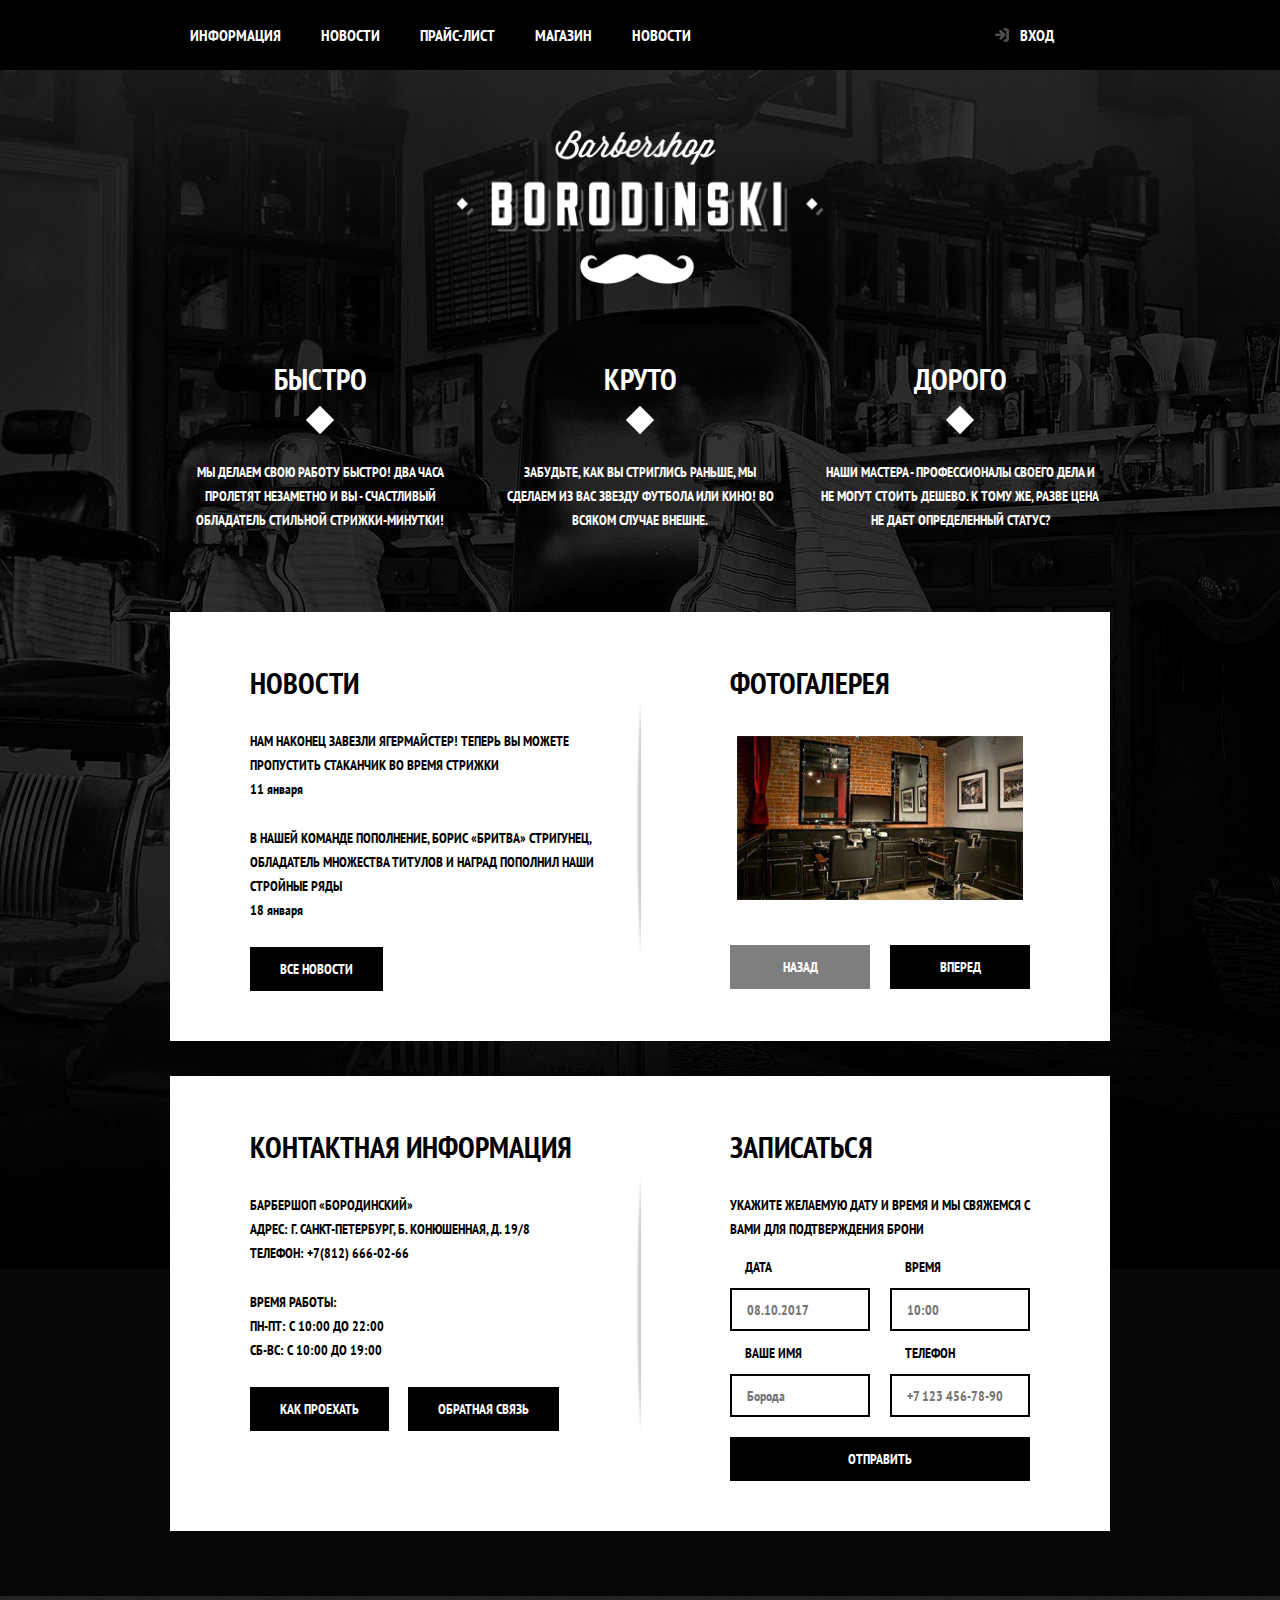
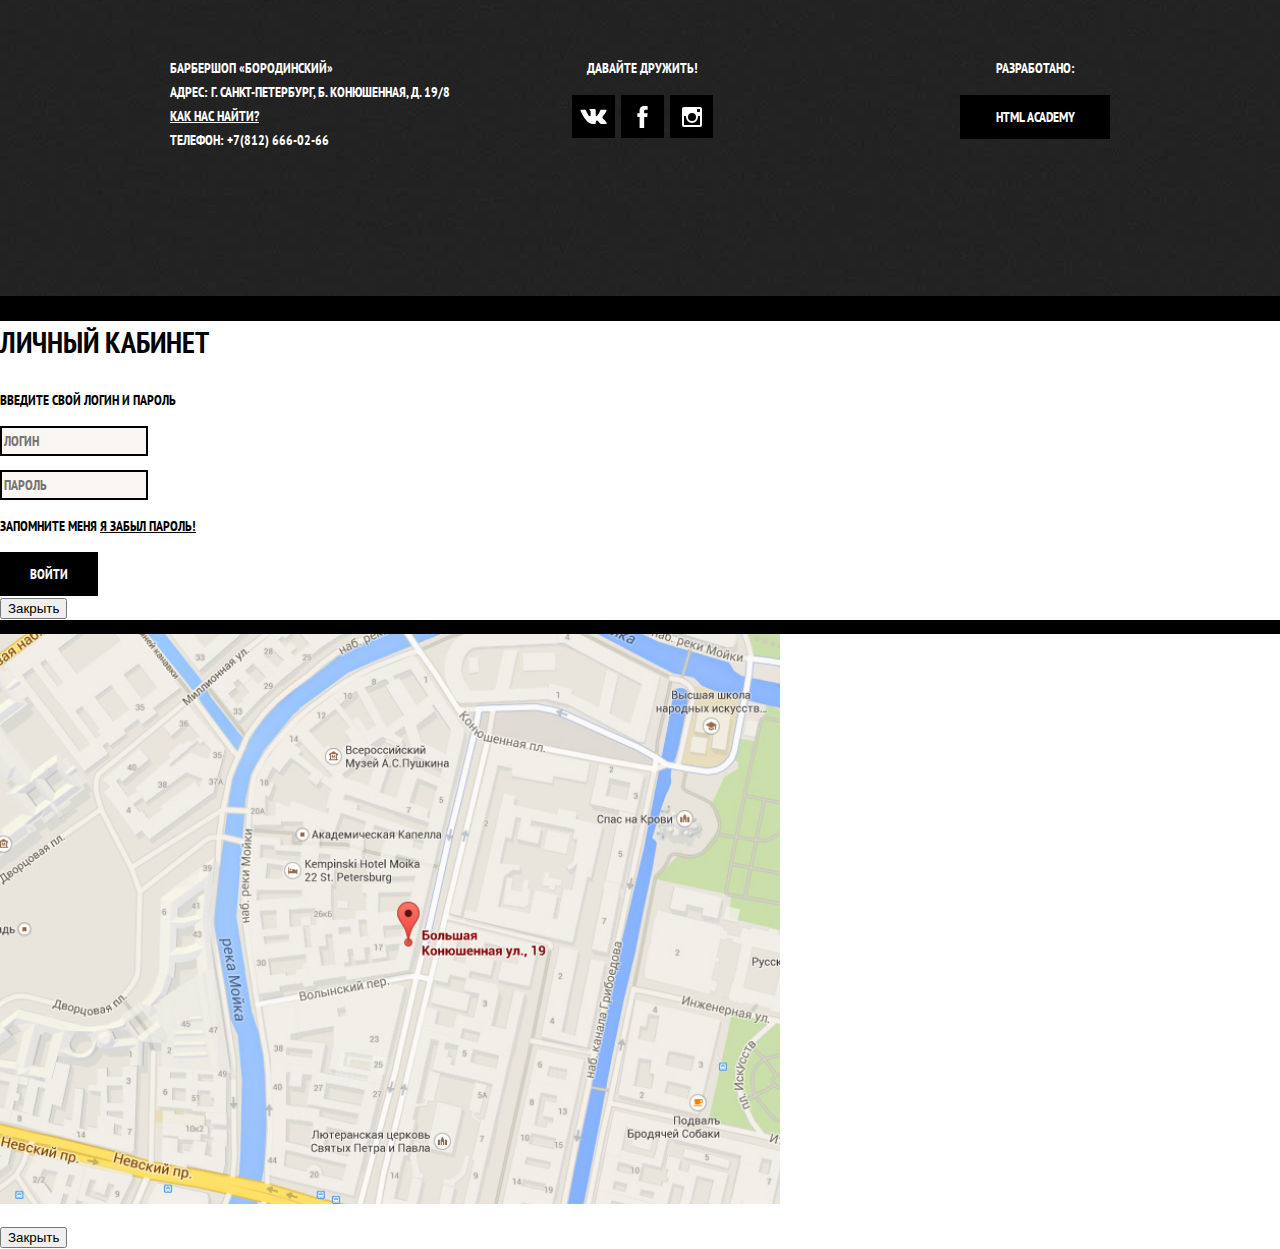
==== commit 5aeef78d: "Add decoration details to index.html" ====
--- a/index.html
+++ b/index.html
@@ -77,12 +77,14 @@
       </section>
       <section class="gallery">
         <h2>Фотогалерея</h2>
-        <figure class="gallery-content">
-          <a href="#"><img src="img/studio.jpg" width="286" height="164" 
-            alt="Интерьер"></a>
-        </figure>
-        <button class="button gallery-button gallery-button-back">Назад</button>
-        <button class="button gallery-button gullery-button-next">Вперед</button>
+        <div class="gallery-container">
+          <figure class="gallery-content">
+            <a href="#"><img src="img/studio.jpg" width="286" height="164" 
+              alt="Интерьер"></a>
+          </figure>
+          <button class="button gallery-button gallery-button-back" type="button" disabled>Назад</button>
+          <button class="button gallery-button gallery-button-next" type="button">Вперед</button>
+        </div>
       </section>
     </div>
 
@@ -104,7 +106,7 @@
       </section>
       <section class="appointment">
         <h2>Записаться</h2>
-        <p class="appointment-info">Укажите желаемую дфту и время и мы свяжемся
+        <p class="appointment-info">Укажите желаемую дату и время и мы свяжемся
            с вами для подтверждения брони</p>
         <form class="appointment-form" action="http://echo.htmlacademy.ru" method="post">
           <p class="appointment-item">
@@ -139,9 +141,23 @@
         <div class="footer-social">
           <b>Давайте дружить!</b>
           <ul>
-            <li><a class="social-button" href="#">Вконтакте</a></li>
-            <li><a class="social-button" href="#">Фейсбук</a></li>
-            <li><a class="social-button" href="#">Инстаграм</a></li>
+            <li><a class="social-button" href="#"><span class="visually-hidden">Вконтакте</span>
+              <svg xmlns="http://www.w3.org/2000/svg" width="27" height="15" viewBox="0 0 26.14 14.91">
+                <path d="M26 13.47l-.09-.17a13.55 13.55 0 0 0-2.6-3q-.87-.83-1.1-1.12A1 1 0 0 1 22 8a10.27 10.27 0 0 1 1.22-1.78l.88-1.16q2.35-3.13 2-4L26 .94a.8.8 0 0 0-.4-.22 2.14 2.14 0 0 0-.87 0h-3.92a.51.51 0 0 0-.27 0h-.3a.6.6 0 0 0-.15.14.93.93 0 0 0-.14.24 22.22 22.22 0 0 1-1.46 3.06q-.5.84-.93 1.46a7 7 0 0 1-.71.91 4.94 4.94 0 0 1-.52.47q-.23.18-.35.15l-.23-.05a.9.9 0 0 1-.31-.33 1.49 1.49 0 0 1-.16-.53v-.55-.65-.57-1.12-1-.75a3.14 3.14 0 0 0 0-.62 2.12 2.12 0 0 0-.14-.44.73.73 0 0 0-.28-.33 1.57 1.57 0 0 0-.46-.18A9 9 0 0 0 12.57 0a8.93 8.93 0 0 0-3.25.33 1.83 1.83 0 0 0-.52.41q-.25.3-.07.33a1.67 1.67 0 0 1 1.16.59l.08.16a2.6 2.6 0 0 1 .19.63 6.32 6.32 0 0 1 .12 1 10.59 10.59 0 0 1 0 1.7q-.07.71-.13 1.1a2.21 2.21 0 0 1-.18.64 2.69 2.69 0 0 1-.16.3l-.07.07a1 1 0 0 1-.37.07.86.86 0 0 1-.46-.19 3.27 3.27 0 0 1-.56-.52 7 7 0 0 1-.66-.93q-.37-.6-.76-1.42l-.22-.39q-.2-.38-.56-1.11t-.62-1.43A.9.9 0 0 0 5.2.9h-.07a.93.93 0 0 0-.22-.16A1.44 1.44 0 0 0 4.6.65L.87.68A1 1 0 0 0 .1.94L0 1a.44.44 0 0 0 0 .22 1.08 1.08 0 0 0 .08.37Q.9 3.53 1.86 5.31t1.66 2.87Q4.23 9.27 5 10.24t1 1.24l.37.41.34.33a8.06 8.06 0 0 0 1 .78 16.34 16.34 0 0 0 1.4.9 7.6 7.6 0 0 0 1.79.72 6.19 6.19 0 0 0 2 .22h1.57a1.08 1.08 0 0 0 .72-.3l.05-.07a.9.9 0 0 0 .1-.25 1.38 1.38 0 0 0 0-.37 4.48 4.48 0 0 1 .09-1.05 2.77 2.77 0 0 1 .23-.71 1.74 1.74 0 0 1 .29-.4 1.19 1.19 0 0 1 .23-.2h.11a.86.86 0 0 1 .77.21 4.52 4.52 0 0 1 .83.79q.39.47.93 1.05a6.41 6.41 0 0 0 1 .87l.27.16a3.31 3.31 0 0 0 .71.3 1.53 1.53 0 0 0 .76.07l3.48-.05a1.58 1.58 0 0 0 .8-.17.68.68 0 0 0 .34-.37 1.06 1.06 0 0 0 0-.46 1.71 1.71 0 0 0-.1-.36z" fill="#fff">
+                </path>
+              </svg>
+            </a></li>
+            <li><a class="social-button" href="#"> <span class="visually-hidden">Фейсбук</span>
+              <svg xmlns="http://www.w3.org/2000/svg" width="19" height="22" viewBox="0 0 10.15 21.74">
+                <path d="M3.34 1.12A4.77 4.77 0 0 1 6.53 0h3.61v3.81H7.81a1.07 1.07 0 0 0-1.09.83v2.55h3.42c-.08 1.23-.24 2.45-.41 3.67h-3v10.87H2.21V10.86H0V7.21h2.19V3.66a3.83 3.83 0 0 1 1.15-2.54z" fill="#fff">
+                </path>
+              </svg></a></li>
+            <li><a class="social-button" href="#"><span class="visually-hidden">Инстаграм</span>
+              <svg xmlns="http://www.w3.org/2000/svg" width="20" height="20" viewBox="0 0 20 20">
+                <path d="M18 0H2a2 2 0 0 0-2 2v16a2 2 0 0 0 2 2h16a2 2 0 0 0 2-2V2a2 2 0 0 0-2-2zm-8 6a4 4 0 1 1-4 4 4 4 0 0 1 4-4zM2.5 18a.47.47 0 0 1-.5-.5V9h2.1a3.4 3.4 0 0 0-.1 1 6 6 0 1 0 12 0 3.4 3.4 0 0 0-.1-1H18v8.5a.47.47 0 0 1-.5.5zM18 4.5a.47.47 0 0 1-.5.5h-2a.47.47 0 0 1-.5-.5v-2a.47.47 0 0 1 .5-.5h2a.47.47 0 0 1 .5.5z" fill="#fff">
+                </path>
+              </svg>
+            </a></li>
           </ul>
         </div>
         <p class="footer-copyright">
--- a/css/style.css
+++ b/css/style.css
@@ -15,6 +15,32 @@
    background-repeat: no-repeat;
 }
 
+a {
+    text-decoration: none;
+}
+
+img {
+    max-width: 100%;
+    height: auto;
+}
+
+.visually-hidden:not(:focus):not(:active),
+input[type="checkbox"].visually-hidden,
+input[type="radio"].visually-hidden {
+    position: absolute;
+
+    width: 1px;
+    height: 1px;
+    margin: -1px;
+    border: 0;
+    padding: 0;
+
+    white-space: nowrap;
+    clip-path: inset(100%);
+    clip: rect(0 0 0 0);
+    overflow: hidden;
+}
+
 .inner-page {
     color: #000000;
     background-color: #f9f6f3;
@@ -23,11 +49,14 @@
     background-repeat: repeat;
 }
 
-a {
-    text-decoration: none;
+.main-header {
+    margin-bottom: 75px;
 }
 
 .button {
+    display: inline-block;
+    margin-right: 16px;
+    padding: 10px 30px;
     font: inherit;
 
     text-align: center;
@@ -45,21 +74,66 @@
     background-color: #663d14;
 }
 
+.button.disabled,
+.button:disabled {
+    cursor: default;
+    opacity: 0.5;
+    background-color: #000000;
+}
+
 .main-navigation {
+    display: flex;
+    background-color: transparent;
+    flex-direction: column;
+    align-items: center;
+
     font-size: 16px;
     line-height: 20px;
     color: #ffffff;
-
+}
+
+.main-header-logo {
+    order: 2;
+    width: 368px;
+    height: 153px; 
+}
+
+.main-navigation-wrapper {
+    width: 100%;
+    margin-bottom: 60px;
     background-color: #000000;
+    min-height: 70px;
+}
+
+.main-navigation-wrapper .container {
+    display: flex;
+    justify-content: space-between;
 }
 
 .site-navigation,
 .user-navigation {
     list-style: none;
+    margin: 0;
+    padding: 0;
+}
+
+.site-navigation {
+    display: flex;
+    flex-wrap: wrap;
+    width: 620px;
+}
+
+.user-navigation {
+    display: flex;
+    max-width: 140px;
 }
 
 .site-navigation a,
 .user-navigation a {
+    display: block;
+    padding: 25px 20px;
+
+    vertical-align: middle;
     color: #ffffff;
 }
 
@@ -70,46 +144,204 @@
     background-color: #242424;
 }
 
+.user-navigation .login-link {
+    position: relative;
+    padding-left: 50px;
+  }
+
+.login-link::before {
+    content: "";
+
+    position: absolute; 
+    top: 27px;
+    left: 24px;
+    width: 16px;
+    height: 18px;
+
+    background-image: url("../img/login.svg");
+    background-repeat: no-repeat;
+    background-position: 0 0;
+    opacity: 0.3;
+  }
+
+.login-link:hover::before,
+.login-link:focus::before,
+.login-link:active::before {
+    opacity: 1;
+}
+
+.container {
+    width: 940px;
+    margin: 0 auto;
+    padding: 0 10px;
+}
+
+.features {
+    margin-bottom: 80px;
+}
+
 .features-list {
+    display: flex;
+    justify-content: space-between;
+    min-height: 170px;
+    margin: 0;
+    padding: 0;
     list-style: none;
 }
 
 .feature-item {
+    width: 300px;
     text-align: center;
 }
 
+
 .feature-item h3 {
+    position: relative;
+    margin: 0;
+    margin-bottom: 60px;
     font-size: 30px;
     line-height: 42px;
 }
 
+.feature-item h3::after {
+    content: "";
+    position: absolute;
+    bottom: -30px;
+    left: 50%;
+    width: 20px;
+    height: 20px;
+    margin-left: -10px;
+    background-color: #ffffff;
+    transform: rotate(45deg);
+}
+
+.feature-item p {
+    margin: 0 10px;
+}
+
 .index-columns {
+    display: flex;
+    justify-content: space-between;
+    padding: 50px 80px;
+    margin-bottom: 35px;
+
     color: #000000;
 
     background-color: #f8f5f2;
-    background-image: url("../img/pattern-light.jpg");
-    background-position: 0 0;
-    background-repeat: repeat;
+    background-image: 
+        url("../img/line.png"),
+        url("../img/pattern-light.jpg");
+    background-position: center, 0 0;
+    background-repeat: no-repeat, repeat;
 }
 
 .index-columns h2 {
     font-size: 30px;
     line-height: 42px;
+    margin: 0;
+    margin-bottom: 25px;
+}
+
+.news {
+    width: 380px;
 }
 
 .news-list {
-    list-style: none;
+    margin: 0;
+    margin-bottom: 25px;
+    padding: 0;
+    list-style: none;
+}
+
+.news-item {
+    margin-bottom: 25px;
+}
+
+.news-item p {
+    margin: 0;
 }
 
 .news-item time {
     text-transform: none;
 }
 
+.gallery {
+    width: 300px;
+   
+}
+
+.gallery-container {
+    position: relative;
+    height: 260px;
+}
+
 .gallery-content {
+    height: 164px;
+    margin: 0;
     background-color: #cccccc;
     border: 7px solid #ffffff;
 }
+
+.gallery-content img { 
+    width: 286px;
+    height: 164px;
+}
+
+.gallery-button {
+    box-sizing: border-box;
+    position: absolute;
+    bottom: 0;
+    width: 140px;
+    margin: 0;
+}
+
+.gallery-button-back {
+     left: 0;
+}
+
+.gallery-button-next {
+   right: 0;
+}
+
+.contacts p {
+    margin: 0;
+    margin-bottom: 25px;
+}
+
+.appointment {
+    width: 300px;
+}
+
+appointment-info {
+    margin: 0;
+    margin-bottom: 15px;
+}
+
+.appointment-form {
+    display: flex;
+    flex-wrap: wrap;
+    justify-content: space-between;
+}
+
+.appointment-item {
+    width: 140px;
+    margin: 0;
+    margin-bottom: 10px;
+}
+
+.appointment-item label {
+    display: block;
+    margin-bottom: 9px;
+    margin-left: 15px;
+}
+
 .appointment-item input {
+    box-sizing: border-box;
+    width: 140px;
+    padding-top: 8px;
+    padding-left: 15px;
+    padding-right: 15px;
+    padding-bottom: 7px;
     font: inherit;
 
     background-color: transparent;
@@ -119,6 +351,14 @@
 .appointment-item input:focus {
     border-color: #663d15;
 }
+
+.appointment .button {
+    display: block;
+    width: 100%;
+    margin-top: 10px;
+    margin-right: 0;
+}
+
 
 .page-title {
     font-size: 30px;
@@ -285,19 +525,63 @@
 }
 
 .footer-social {
+    width: 145px;
+
     text-align: center;
 }
 
 .footer-social ul {
-    list-style: none;
+    display: flex;
+    flex-wrap: wrap;
+    justify-content: space-between;
+    width: 141px;
+    margin: 0 auto;
+    padding: 0;
+
+    list-style: none;
+}
+
+.footer-social b {
+    display: block;
+    margin-bottom: 15px;
 }
 
 .social-button {
-    color: #ffffff;
+    display: flex;
+    align-items: center;
+    justify-content: center;
+    width: 43px;
+    height: 43px;
+
+    background-color: #000000;
+}
+
+.social-button:hover,
+.social-button:focus {
+    background-color: #ffffff;
+}
+
+.social-button:hover path,
+.social-button:focus path {
+    fill: #000000;
 }
 
 .footer-copyright {
+    width: 150px;
+    margin: 0;
+    margin-left: auto;
     text-align: center;
+    text-align: center;
+}
+
+.footer-copyright b {
+    display: block;
+    margin-bottom: 15px;
+}
+
+.footer-copyright .button {
+    display: block;
+    margin-right: 0;
 }
 
 .footer-copyright .button:hover,
@@ -358,15 +642,8 @@
     min-height: 70px;
 }
 
-.container {
-    width: 940px;
-    margin: 0 auto;
-    padding: 0 10px;
-}
-.main-header {
-    margin-bottom: 75px;
-    min-height: 285px;
-}
+
+
 
 .inner-page .main-header {
     margin-bottom: 50px;
@@ -374,13 +651,7 @@
     min-height: 70px;
 }
 
-.main-navigation {
-    display: flex;
-    min-height: 285px;
-    background-color: transparent;
-    flex-direction: column;
-    align-items: center;
-}
+
 
 .inner-page .main-navigation {
     align-items: flex-start;
@@ -388,11 +659,7 @@
     min-height: 70px;
 }
 
-.main-header-logo {
-    order: 2;
-    width: 368px;
-    height: 153px; 
-}
+
 
 .inner-page .main-header-logo {
     order: 0;
@@ -401,17 +668,6 @@
     padding: 23px 20px;
 }
 
-.main-navigation-wrapper {
-    width: 100%;
-    margin-bottom: 60px;
-    background-color: #000000;
-    min-height: 70px;
-}
-
-.main-navigation-wrapper .container {
-    display: flex;
-    justify-content: space-between;
-}
 
 .site-navigation {
     margin: 0;
@@ -431,42 +687,6 @@
 
 .inner-page .user-navigation {
     margin-left: auto;
-}
-
-.features {
-    margin-bottom: 80px;
-}
-
-.features-list {
-    display: flex;
-    justify-content: space-between;
-    min-height: 170px;
-    margin: 0;
-    padding: 0;
-    list-style: none;
-}
-
-.feature-item {
-    min-height: 170px;
-    width: 300px;
-}
-
-.index-columns {
-    display: flex;
-    justify-content: space-between;
-    padding: 50px 80px;
-    margin-bottom: 35px;
-    background-color: transparent;
-}
-
-.news {
-    width: 380px;
-    min-height: 315px;
-}
-
-.gallery {
-    width: 300px;
-    min-height: 315px;
 }
 
 .contacts {
@@ -474,10 +694,7 @@
     min-height: 295px;
 }
 
-.appointment {
-    width: 300px;
-    min-height: 340px;
-}
+
 
 .page-title {
     margin: 0;
